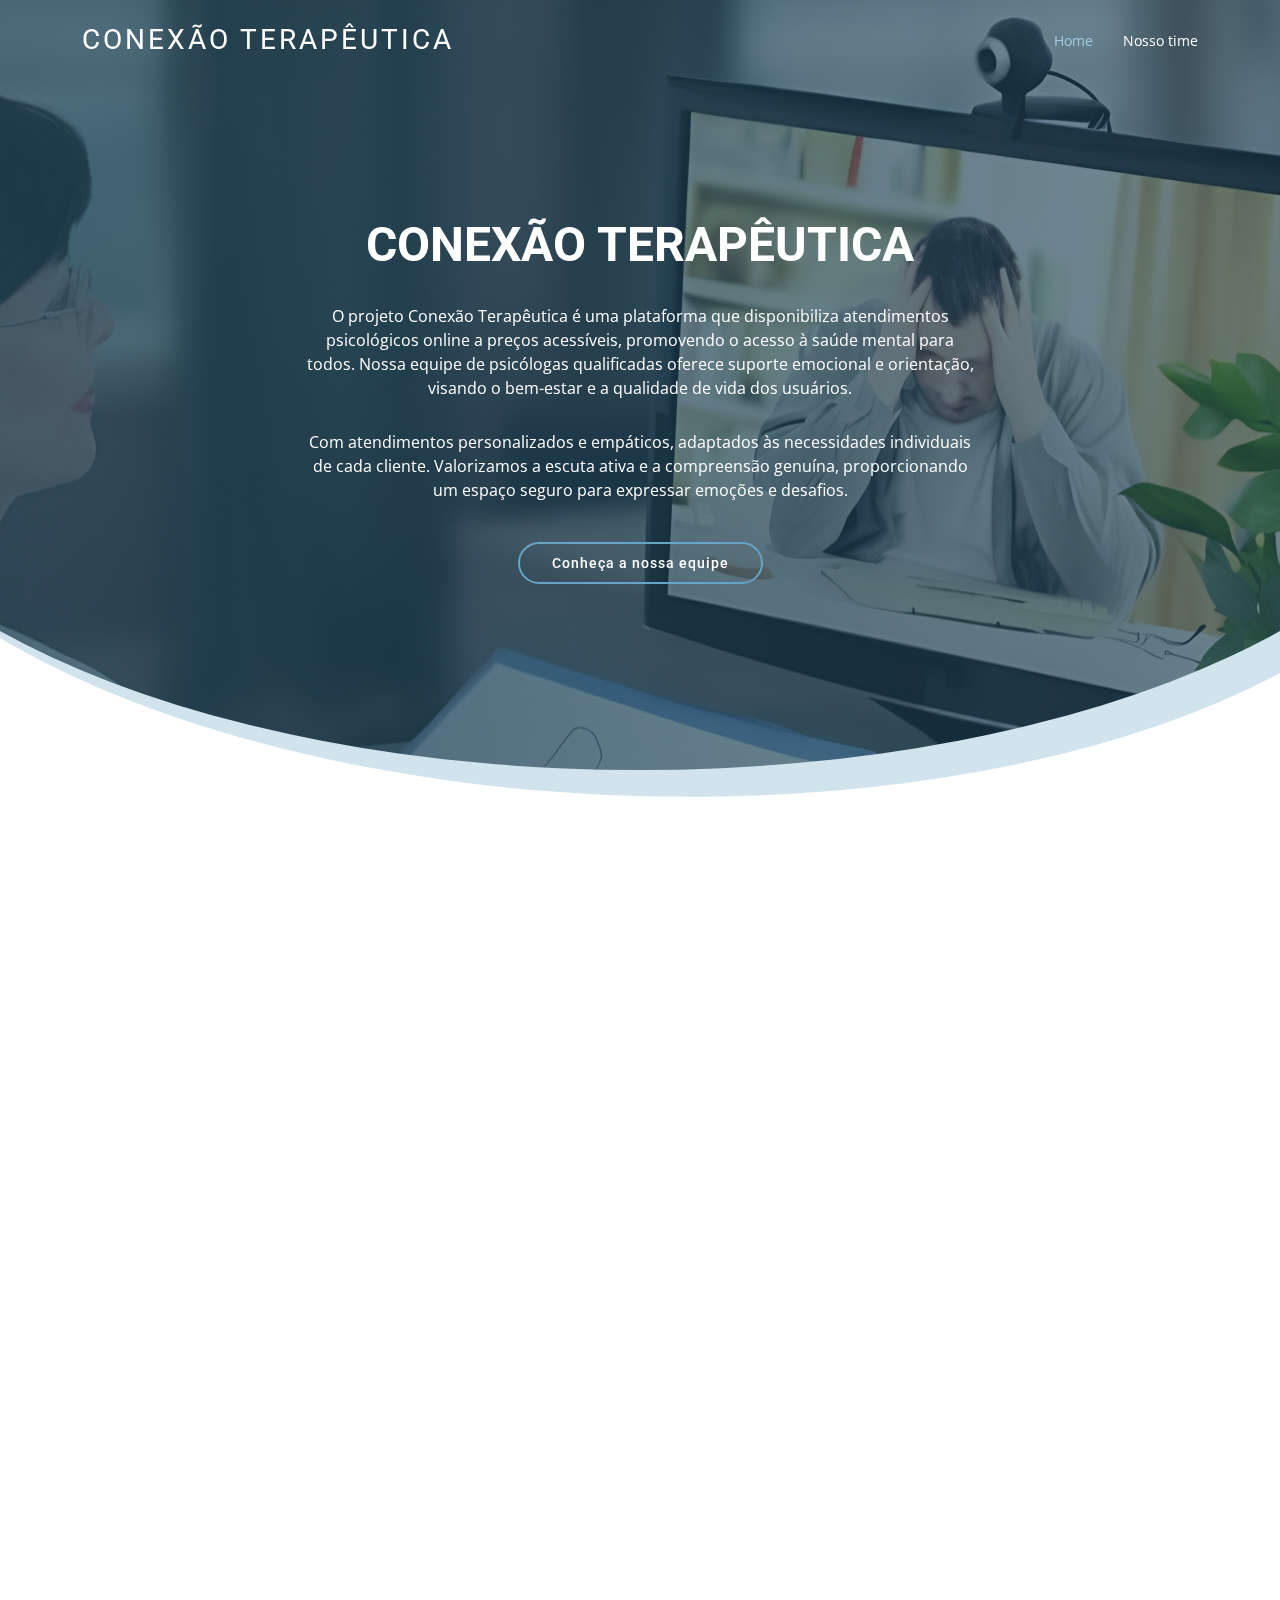
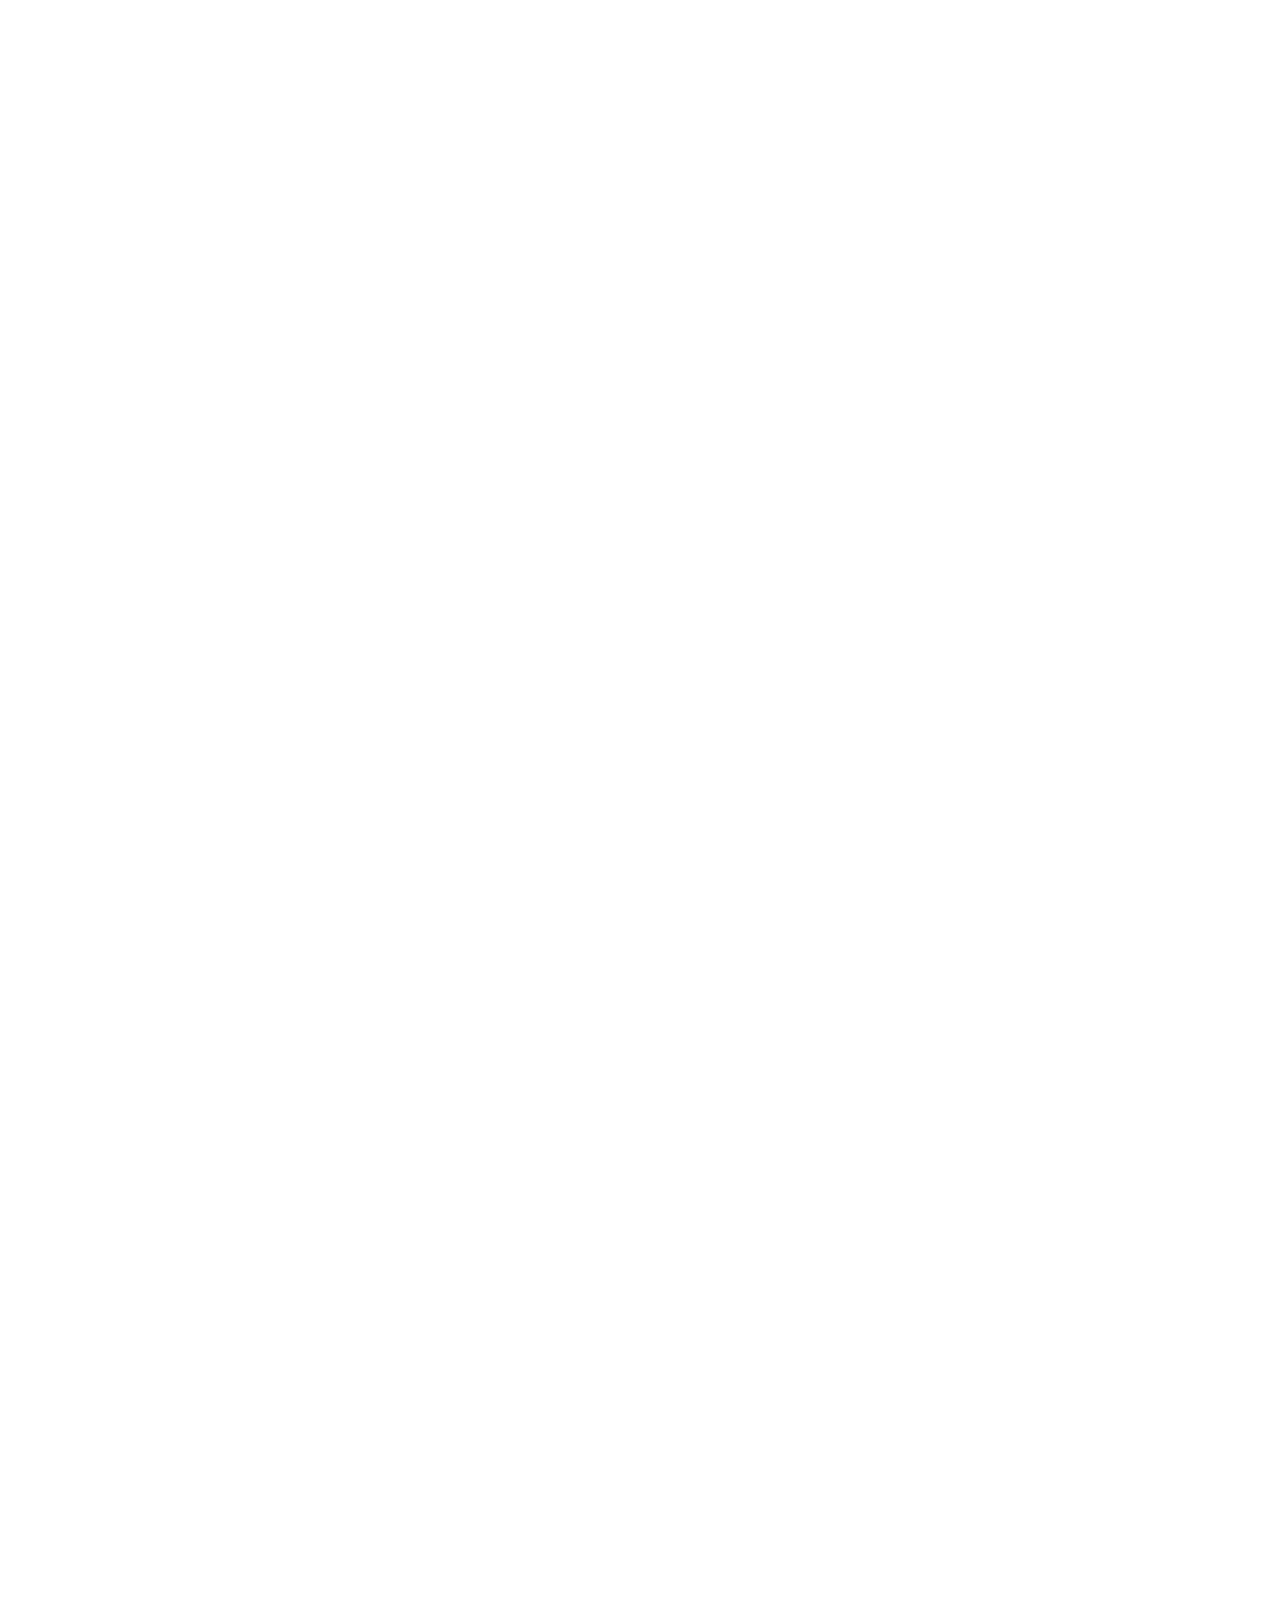
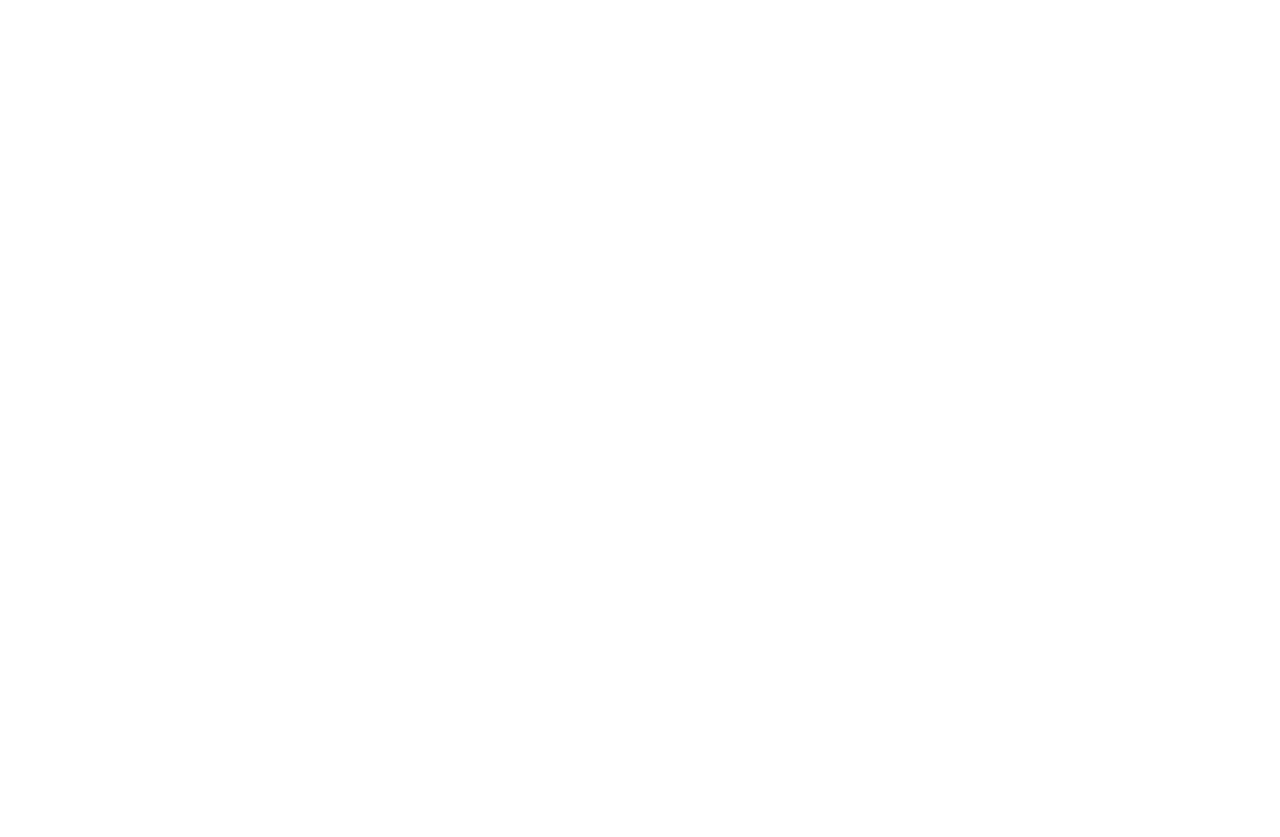
==== index.html @ f266c18e "att - joana" ====
<!DOCTYPE html>
<html lang="pt-br">

<head>
  <meta charset="utf-8">
  <meta content="width=device-width, initial-scale=1.0" name="viewport">

  <title>CONEXÃO TERAPÊUTICA</title>
  <meta content="" name="description">
  <meta content="" name="keywords">

  <!-- Favicons -->
  <link href="assets/img/favicon.png" rel="icon">
  <link href="assets/img/apple-touch-icon.png" rel="apple-touch-icon">

  <!-- Google Fonts -->
  <link href="https://fonts.googleapis.com/css?family=Open+Sans:300,300i,400,400i,600,600i,700,700i|Roboto:300,300i,400,400i,500,500i,700,700i&display=swap" rel="stylesheet">

  <!-- Vendor CSS Files -->
  <link href="assets/vendor/animate.css/animate.min.css" rel="stylesheet">
  <link href="assets/vendor/aos/aos.css" rel="stylesheet">
  <link href="assets/vendor/bootstrap/css/bootstrap.min.css" rel="stylesheet">
  <link href="assets/vendor/bootstrap-icons/bootstrap-icons.css" rel="stylesheet">
  <link href="assets/vendor/boxicons/css/boxicons.min.css" rel="stylesheet">
  <link href="assets/vendor/glightbox/css/glightbox.min.css" rel="stylesheet">
  <link href="assets/vendor/swiper/swiper-bundle.min.css" rel="stylesheet">

  <!-- Template Main CSS File -->
  <link href="assets/css/style.css" rel="stylesheet">

  <!-- =======================================================
  * Template Name: Moderna
  * Template URL: https://bootstrapmade.com/free-bootstrap-template-corporate-moderna/
  * Updated: Mar 17 2024 with Bootstrap v5.3.3
  * Author: BootstrapMade.com
  * License: https://bootstrapmade.com/license/
  ======================================================== -->
</head>

<body>

  <!-- ======= Header ======= -->
  <header id="header" class="fixed-top d-flex align-items-center header-transparent">
    <div class="container d-flex justify-content-between align-items-center">

      <div class="logo">
        <h1 class="text-light"><a href="index.html"><span>CONEXÃO TERAPÊUTICA</span></a></h1>
        <!-- Uncomment below if you prefer to use an image logo -->
        <!-- <a href="index.html"><img src="assets/img/logo.png" alt="" class="img-fluid"></a>-->
      </div>

      <nav id="navbar" class="navbar">
        <ul>
          <li><a class="active " href="index.html">Home</a></li>
          <li><a href="nosso_time.html">Nosso time</a></li>
          <!--li><a href="services.html">Services</a></li>
          <li><a href="portfolio.html">Portfolio</a></li>
          <li><a href="team.html">Team</a></li>
          <li><a href="blog.html">Blog</a></li>
          <li class="dropdown"><a href="#"><span>Drop Down</span> <i class="bi bi-chevron-down"></i></a>
            <ul>
              <li><a href="#">Drop Down 1</a></li>
              <li class="dropdown"><a href="#"><span>Deep Drop Down</span> <i class="bi bi-chevron-right"></i></a>
                <ul>
                  <li><a href="#">Deep Drop Down 1</a></li>
                  <li><a href="#">Deep Drop Down 2</a></li>
                  <li><a href="#">Deep Drop Down 3</a></li>
                  <li><a href="#">Deep Drop Down 4</a></li>
                  <li><a href="#">Deep Drop Down 5</a></li>
                </ul>
              </li>
              <li><a href="#">Drop Down 2</a></li>
              <li><a href="#">Drop Down 3</a></li>
              <li><a href="#">Drop Down 4</a></li>
            </ul>
          </li>
          <li><a href="contact.html">Contact Us</a></li-->
        </ul>
        <i class="bi bi-list mobile-nav-toggle"></i>
      </nav><!-- .navbar -->

    </div>
  </header><!-- End Header -->

  <!-- ======= Hero Section ======= -->
  <section id="hero" class="d-flex justify-cntent-center align-items-center">
    <div id="heroCarousel" class="container carousel carousel-fade" data-bs-ride="carousel" data-bs-interval="5000">

      <!-- Slide 1 -->
      <div class="carousel-item active">
        <div class="carousel-container">
          <h2 class="animate__animated animate__fadeInDown">CONEXÃO <span>TERAPÊUTICA</span></h2>
          <p class="animate__animated animate__fadeInUp">
            O projeto Conexão Terapêutica é uma plataforma que disponibiliza atendimentos 
            psicológicos online a preços acessíveis, promovendo o acesso à saúde mental 
            para todos. Nossa equipe de psicólogas qualificadas oferece suporte emocional 
            e orientação, visando o bem-estar e a qualidade de vida dos usuários.
         <P> Com atendimentos personalizados e empáticos, adaptados às necessidades individuais 
          de cada cliente. Valorizamos a escuta ativa e a compreensão genuína, proporcionando 
          um espaço seguro para expressar emoções e desafios.
          </p>
          <a href="#features" class="btn-get-started animate__animated animate__fadeInUp">Conheça a nossa equipe</a>
        </div>
      </div>

      <!-- Slide 2 ->
      <div class="carousel-item">
        <div class="carousel-container">
          <h2 class="animate__animated animate__fadeInDown">Lorem Ipsum Dolor</h2>
          <p class="animate__animated animate__fadeInUp">Ut velit est quam dolor ad a aliquid qui aliquid. Sequi ea ut et est quaerat sequi nihil ut aliquam. Occaecati alias dolorem mollitia ut. Similique ea voluptatem. Esse doloremque accusamus repellendus deleniti vel. Minus et tempore modi architecto.</p>
          <a href="" class="btn-get-started animate__animated animate__fadeInUp">Read More</a>
        </div>
      </div>

      <!-- Slide 3 ->
      <div class="carousel-item">
        <div class="carousel-container">
          <h2 class="animate__animated animate__fadeInDown">Sequi ea ut et est quaerat</h2>
          <p class="animate__animated animate__fadeInUp">Ut velit est quam dolor ad a aliquid qui aliquid. Sequi ea ut et est quaerat sequi nihil ut aliquam. Occaecati alias dolorem mollitia ut. Similique ea voluptatem. Esse doloremque accusamus repellendus deleniti vel. Minus et tempore modi architecto.</p>
          <a href="" class="btn-get-started animate__animated animate__fadeInUp">Read More</a>
        </div>
      </div>

      <a class="carousel-control-prev" href="#heroCarousel" role="button" data-bs-slide="prev">
        <span class="carousel-control-prev-icon bx bx-chevron-left" aria-hidden="true"></span>
      </a>

      <a class="carousel-control-next" href="#heroCarousel" role="button" data-bs-slide="next">
        <span class="carousel-control-next-icon bx bx-chevron-right" aria-hidden="true"></span>
      </a-->

    </div>
  </section><!-- End Hero -->

  <main id="main">

    <!-- ======= Services Section ======= >
    <section class="services" ID="services">
      <div class="container">

        <div class="row">
          <div class="col-md-6 col-lg-3 d-flex align-items-stretch" data-aos="fade-up">
            <div class="icon-box icon-box-pink">
              <div class="icon"><i class="bx bxl-dribbble"></i></div>
              <h4 class="title"><a href="">Lorem Ipsum</a></h4>
              <p class="description">ias excepturi sint occaecati cupiditate non provident</p>
            </div>
          </div>

          <div class="col-md-6 col-lg-3 d-flex align-items-stretch" data-aos="fade-up" data-aos-delay="100">
            <div class="icon-box icon-box-cyan">
              <div class="icon"><i class="bx bx-file"></i></div>
              <h4 class="title"><a href="">Sed ut perspiciatis</a></h4>
              <p class="description">Duis aute irure dolor in reprehenderit in voluptate velit esse cillum dolore eu fugiat nulla pariatur</p>
            </div>
          </div>

          <div class="col-md-6 col-lg-3 d-flex align-items-stretch" data-aos="fade-up" data-aos-delay="200">
            <div class="icon-box icon-box-green">
              <div class="icon"><i class="bx bx-tachometer"></i></div>
              <h4 class="title"><a href="">Magni Dolores</a></h4>
              <p class="description">Excepteur sint occaecat cupidatat non proident, sunt in culpa qui officia deserunt mollit anim id est laborum</p>
            </div>
          </div>

          <div class="col-md-6 col-lg-3 d-flex align-items-stretch" data-aos="fade-up" data-aos-delay="200">
            <div class="icon-box icon-box-blue">
              <div class="icon"><i class="bx bx-world"></i></div>
              <h4 class="title"><a href="">Nemo Enim</a></h4>
              <p class="description">At vero eos et accusamus et iusto odio dignissimos ducimus qui blanditiis praesentium voluptatum deleniti atque</p>
            </div>
          </div>

        </div>

      </div>
    </section><!-- End Services Section -->

    <!-- ======= Why Us Section ======= >
    <section class="why-us section-bg" data-aos="fade-up" date-aos-delay="200">
      <div class="container">

        <div class="row">
          <div class="col-lg-6 video-box">
            <img src="assets/img/why-us.jpg" class="img-fluid" alt="">
            <a href="https://www.youtube.com/watch?v=jDDaplaOz7Q" class="venobox play-btn mb-4" data-vbtype="video" data-autoplay="true"></a>
          </div>

          <div class="col-lg-6 d-flex flex-column justify-content-center p-5">

            <div class="icon-box">
              <div class="icon"><i class="bx bx-fingerprint"></i></div>
              <h4 class="title"><a href="">Lorem Ipsum</a></h4>
              <p class="description">Voluptatum deleniti atque corrupti quos dolores et quas molestias excepturi sint occaecati cupiditate non provident</p>
            </div>

            <div class="icon-box">
              <div class="icon"><i class="bx bx-gift"></i></div>
              <h4 class="title"><a href="">Nemo Enim</a></h4>
              <p class="description">At vero eos et accusamus et iusto odio dignissimos ducimus qui blanditiis praesentium voluptatum deleniti atque</p>
            </div>

          </div>
        </div>

      </div>
    </section><!-- End Why Us Section -->

    <!-- ======= Features Section ======= -->
    <section class="features" id="features">
      <div class="container">

        <!--div class="section-title">
          <h2>Features</h2>
          <p>Magnam dolores commodi suscipit. Necessitatibus eius consequatur ex aliquid fuga eum quidem. Sit sint consectetur velit. Quisquam quos quisquam cupiditate. Et nemo qui impedit suscipit alias ea. Quia fugiat sit in iste officiis commodi quidem hic quas.</p>
        </div-->

        <div class="row" data-aos="fade-up">
          <div class="col-md-5">
            <img src="assets/img/features-1.svg" class="img-fluid" alt="">
          </div>
          <div class="col-md-7 pt-4">
            <h3>Joana Martinez </h3>
            <p class="fst-italic"> Psicóloga - CRP: 18/2556
              <br><b>Abordagem:</b> Terapia Cognitivo Comportamental - TCC
              <br><i class="bi bi-people-fill"></i></b> Adultos, Casais, Idosos</p>
            </p>

            <!--ul>
              <p><b>Especialidades:</b></p>
              <li><i class="bi bi-check"></i> Acompanhamento psicológico;</li>
              <li><i class="bi bi-check"></i> Crise de Ansiedade / Pânico / Depressão;</li>
              <li><i class="bi bi-check"></i> Angústia;</li>
              <li><i class="bi bi-check"></i> Autoestima;</li>
              <li><i class="bi bi-check"></i> Conflitos familiares;</li>
              <li><i class="bi bi-check"></i> Estresse;</li>
              <li><i class="bi bi-check"></i> Tristeza;</li>
              <li><i class="bi bi-check"></i> Traumas;</li>
              <li><i class="bi bi-check"></i> Estresse;</li>
            </ul-->
 
         

           <a href="01_maria_joana _silva_antero_martinez.html"><button type="button" class="btn btn-primary"> Ver perfil</button></a>
            
          </div>
        </div>

        <div class="row" data-aos="fade-up">
          <div class="col-md-5 order-1 order-md-2">
            <img src="assets/img/features-2.svg" class="img-fluid" alt="">
          </div>
          <div class="col-md-7 pt-5 order-2 order-md-1">
            <h3>TÂNIA</h3>
            <p class="fst-italic">
              Frase que represnte essa profissional
            </p>
            <ul>
              <p><b>Especialidades:</b></p>
              <li><i class="bi bi-check"></i> Casos de violência;</li>
              <li><i class="bi bi-check"></i> Relacionamentos abusivos e dependência emocional;</li>
              <li><i class="bi bi-check"></i> Crise de Ansiedade / Pânico / Depressão;</li>
              <li><i class="bi bi-check"></i> Terapia individual e de casal</li>
              <li><i class="bi bi-check"></i> Relacionamentos abusivos e dependência emocional;</li>
              <li><i class="bi bi-check"></i> Relacionamentos abusivos e dependência emocional;</li>

            </ul>

            <div class="col-lg-3 col-md-6 footer-info">
              <div class="features-section-social-links mt-3">
                <p><b>Redes sociais</p></b>
                <a href="https://www.instagram.com/cevest.nf/" class="instagram"><i class="bx bxl-instagram"></i></a>
                <a href="https://www.facebook.com/cevestnf" class="facebook"><i class="bx bxl-facebook"></i></a>
               <!--a href="#" class="linkedin"><i class="bx bxl-linkedin"></i></a-->
               
              </div>
            </div>

            <br><a href="https://api.whatsapp.com/send/?phone=5511910062698&text&type=phone_number&app_absent=0"><button type="button" class="btn btn-primary"><i class="bi bi-whatsapp">  </i>   Agende sua consulta, clique aqui</button></a>
            
          </div>
        </div>

        <div class="row" data-aos="fade-up">
          <div class="col-md-5">
            <img src="assets/img/martamelro.jpg" class="img-fluid" alt="">
          </div>
          <div class="col-md-7 pt-5">
            <h3>Marta Melro</h3>
            <p>Frase que represnte essa profissional</p>
            
            <!--p><b>Especialidades:</b></p>
            <li><i class="bi bi-check"></i> Casos de violência;</li>
            <li><i class="bi bi-check"></i> Relacionamentos abusivos e dependência emocional;</li>
            <li><i class="bi bi-check"></i> Crise de Ansiedade / Pânico / Depressão;</li>
            <li><i class="bi bi-check"></i> Terapia individual e de casal</li>
            <li><i class="bi bi-check"></i> Relacionamentos abusivos e dependência emocional;</li>
            <li><i class="bi bi-check"></i> Relacionamentos abusivos e dependência emocional;</li>

          </ul-->
          <div class="col-lg-3 col-md-6 footer-info">
            <div class="features-section-social-links mt-3">
              <p><b>Redes sociais</p></b>
              <a href="https://www.instagram.com/martamelropsi/" class="instagram"><i class="bx bxl-instagram"></i></a>
              <!--a href="https://www.facebook.com/cevestnf" class="facebook"><i class="bx bxl-facebook"></i></a-->

              <a href="https://www.linkedin.com/in/marta-amorim-melro-04774a58/" class="linkedin"><i class="bx bxl-linkedin"></i></a>
              <!--a href="http://lattes.cnpq.br/9657557588279380" class="lattes"><i class="bx bxl-lattes"></i></a-->

              <a href="https://wa.me/5521982826124" class="whatsapp"><i class="bi bi-whatsapp"></i>


             
            </div>
          </div>

          <br><a href="https://wa.me/5521982826124"><button type="button" class="btn btn-primary"><i class="bi bi-whatsapp">  </i>   Ver perfil</button></a>
            
          </div>
        </div>

        <div class="row" data-aos="fade-up">
          <div class="col-md-5 order-1 order-md-2">
            <img src="assets/img/priscilavignerom.JPG" class="img-fluid" alt="">
          </div>
          <div class="col-md-7 pt-5 order-2 order-md-1">
            <h3>Psicóloga Priscila Vignerom</h3>
            <p class="fst-italic"> Psicóloga - CRP: 05/75587
              <br><b>Abordagem:</b> Gestalt Terapeutal
              <br><i class="bi bi-people-fill"></i></b> Crianças, Adolescentes, Adultos e Idosos, Casais, Idosos</p>
            </p>
          <!--ul>
            <p><b>Especialidades:</b></p>
            <li><i class="bi bi-check"></i> Casos de violência;</li>
            <li><i class="bi bi-check"></i> Relacionamentos abusivos e dependência emocional;</li>
            <li><i class="bi bi-check"></i> Crise de Ansiedade / Pânico / Depressão;</li>
            <li><i class="bi bi-check"></i> Terapia individual e de casal</li>
            <li><i class="bi bi-check"></i> Relacionamentos abusivos e dependência emocional;</li>
            <li><i class="bi bi-check"></i> Relacionamentos abusivos e dependência emocional;</li>

          </ul-->
          <div class="col-lg-3 col-md-6 footer-info">
            <div class="features-section-social-links mt-3">
              <p><b>Redes sociais</p></b>
              <a href="https://www.instagram.com/psi_priscilavignerom/" class="instagram"><i class="bx bxl-instagram"></i></a>
              <!--a href="https://www.facebook.com/cevestnf" class="facebook"><i class="bx bxl-facebook"></i></a-->
              <a href="https://wa.me/5521988974085" class="whatsapp"><i class="bi bi-whatsapp"></i>

              <!--a href="#" class="linkedin"><i class="bx bxl-linkedin"></i></a-->
             
            </div>
          </div>
 
          <br><a href="02_priscila_vignerom.html"><button type="button" class="btn btn-primary"><i class="bi bi-whatsapp">  </i>   Ver perfil</button></a>
                
          </div>
        </div>

        
        <div class="row" data-aos="fade-up">
          <div class="col-md-5">
            <img src="assets/img/jennyfermaciel.JPG" class="img-fluid" alt="">
          </div>
          <div class="col-md-7 pt-5">
            <h3>Jennyfer Maciel</h3>
            <p>frase e</p>
            
            <!--p><b>Especialidades:</b></p>
            <li><i class="bi bi-check"></i> Casos de violência;</li>
            <li><i class="bi bi-check"></i> Relacionamentos abusivos e dependência emocional;</li>
            <li><i class="bi bi-check"></i> Crise de Ansiedade / Pânico / Depressão;</li>
            <li><i class="bi bi-check"></i> Terapia individual e de casal</li>
            <li><i class="bi bi-check"></i> Relacionamentos abusivos e dependência emocional;</li>
            <li><i class="bi bi-check"></i> Relacionamentos abusivos e dependência emocional;</li>

          </ul-->
          <div class="col-lg-3 col-md-6 footer-info">
            <div class="features-section-social-links mt-3">
              <p><b>Redes sociais</p></b>
              <!--a href="https://www.instagram.com/cevest.nf/" class="instagram"><i class="bx bxl-instagram"></i></a>
              <a href="https://www.facebook.com/cevestnf" class="facebook"><i class="bx bxl-facebook"></i></a-->
              <a href="https://wa.me/5521965886225" class="whatsapp"><i class="bi bi-whatsapp"></i>

              <!--a href="#" class="linkedin"><i class="bx bxl-linkedin"></i></a-->
             
            </div>
          </div>
          <br><a href="https://wa.me/5521965886225"><button type="button" class="btn btn-primary"><i class="bi bi-whatsapp">  </i>  Ver perfil</button></a>
                
          </div>
        </div>


      </div>
    </section><!-- End Features Section -->

  </main><!-- End #main -->
      <!-- ======= Tetstimonials Section ======= >
      <section class="testimonials" data-aos="fade-up">
        <div class="container">
  
          <div class="section-title">
            <h2>Tetstimonials</h2>
            <p>Magnam dolores commodi suscipit. Necessitatibus eius consequatur ex aliquid fuga eum quidem. Sit sint consectetur velit. Quisquam quos quisquam cupiditate. Et nemo qui impedit suscipit alias ea. Quia fugiat sit in iste officiis commodi quidem hic quas.</p>
          </div>
  
          <div class="testimonials-carousel swiper">
            <div class="swiper-wrapper">
              <div class="testimonial-item swiper-slide">
                <img src="assets/img/testimonials/testimonials-1.jpg" class="testimonial-img" alt="">
                <h3>Saul Goodman</h3>
                <h4>Ceo &amp; Founder</h4>
                <p>
                  <i class="bx bxs-quote-alt-left quote-icon-left"></i>
                  Proin iaculis purus consequat sem cure digni ssim donec porttitora entum suscipit rhoncus. Accusantium quam, ultricies eget id, aliquam eget nibh et. Maecen aliquam, risus at semper.
                  <i class="bx bxs-quote-alt-right quote-icon-right"></i>
                </p>
              </div>
  
              <div class="testimonial-item swiper-slide">
                <img src="assets/img/testimonials/testimonials-2.jpg" class="testimonial-img" alt="">
                <h3>Sara Wilsson</h3>
                <h4>Designer</h4>
                <p>
                  <i class="bx bxs-quote-alt-left quote-icon-left"></i>
                  Export tempor illum tamen malis malis eram quae irure esse labore quem cillum quid cillum eram malis quorum velit fore eram velit sunt aliqua noster fugiat irure amet legam anim culpa.
                  <i class="bx bxs-quote-alt-right quote-icon-right"></i>
                </p>
              </div>
  
              <div class="testimonial-item swiper-slide">
                <img src="assets/img/testimonials/testimonials-3.jpg" class="testimonial-img" alt="">
                <h3>Jena Karlis</h3>
                <h4>Store Owner</h4>
                <p>
                  <i class="bx bxs-quote-alt-left quote-icon-left"></i>
                  Enim nisi quem export duis labore cillum quae magna enim sint quorum nulla quem veniam duis minim tempor labore quem eram duis noster aute amet eram fore quis sint minim.
                  <i class="bx bxs-quote-alt-right quote-icon-right"></i>
                </p>
              </div>
  
              <div class="testimonial-item swiper-slide">
                <img src="assets/img/testimonials/testimonials-4.jpg" class="testimonial-img" alt="">
                <h3>Matt Brandon</h3>
                <h4>Freelancer</h4>
                <p>
                  <i class="bx bxs-quote-alt-left quote-icon-left"></i>
                  Fugiat enim eram quae cillum dolore dolor amet nulla culpa multos export minim fugiat minim velit minim dolor enim duis veniam ipsum anim magna sunt elit fore quem dolore labore illum veniam.
                  <i class="bx bxs-quote-alt-right quote-icon-right"></i>
                </p>
              </div>
  
              <div class="testimonial-item swiper-slide">
                <img src="assets/img/testimonials/testimonials-5.jpg" class="testimonial-img" alt="">
                <h3>John Larson</h3>
                <h4>Entrepreneur</h4>
                <p>
                  <i class="bx bxs-quote-alt-left quote-icon-left"></i>
                  Quis quorum aliqua sint quem legam fore sunt eram irure aliqua veniam tempor noster veniam enim culpa labore duis sunt culpa nulla illum cillum fugiat legam esse veniam culpa fore nisi cillum quid.
                  <i class="bx bxs-quote-alt-right quote-icon-right"></i>
                </p>
              </div>
            </div>
            <div class="swiper-pagination"></div>
          </div>
  
        </div>
      </section><!-- End Ttstimonials Section -->
  
    </main><!-- End #main -->

  <!-- ======= Footer ======= -->
  <footer id="footer" data-aos="fade-up" data-aos-easing="ease-in-out" data-aos-duration="500">

    <div class="footer-newsletter">
      <div class="container">
        <div class="row">
          <div class="col-lg-6">
            <h4>Atenção: </h4>
            <p>Este site não oferece tratamento ou aconselhamento imediato para pessoas em crise suicida. Em caso de crise, ligue para 188 (CVV) ou acesse o site www.cvv.org.br. Em caso de emergência, procure atendimento em um hospital mais próximo.</p>
          </div>
          <!--div class="col-lg-6">
            <form action="" method="post">
              <input type="email" name="email"><input type="submit" value="Subscribe">
            </form>
          </div-->
        </div>
      </div>
    </div>

    <div class="footer-top">
      <div class="container">
        <div class="row">

          <div class="col-lg-3 col-md-6 footer-links">
            <h4>Conexão Terapêutica</h4>
            <ul>
              <li><i class="bx bx-chevron-right"></i> <a href="#">Home</a></li>
              <li><i class="bx bx-chevron-right"></i> <a href="nosso_time.html">Nosso time</a></li>
              <!--li><i class="bx bx-chevron-right"></i> <a href="#">About us</a></li>
              <li><i class="bx bx-chevron-right"></i> <a href="#">Services</a></li-->
              <!--li><i class="bx bx-chevron-right"></i> <a href="#">Terms of service</a></li>
              <!--li><i class="bx bx-chevron-right"></i> <a href="#">Privacy policy</a></li-->
            </ul>
          </div>

          <div class="col-lg-3 col-md-6 footer-links">
            <h4>Links úteis:</h4>
            <ul>
              <li><i class="bx bx-chevron-right"></i> <a href="#">153 - Guarda Civil Municipal</a></li>
              <li><i class="bx bx-chevron-right"></i> <a href="#">199 - Defesa Civil</a></li>
              <li><i class="bx bx-chevron-right"></i> <a href="#">190 - Policia Militar do Estado</a></li>
              <li><i class="bx bx-chevron-right"></i> <a href="#">193 - Corpo de Bombeiros</a></li>
              <li><i class="bx bx-chevron-right"></i> <a href="#">180 - Atendimento à Mulher</a></li>
              <li><i class="bx bx-chevron-right"></i> <a href="#">100 - Disque Direitos Humanos</a></li>
              <li><i class="bx bx-chevron-right"></i> <a href="#">2253-1177 - Disque Denúncia</a></li>
            </ul>
          </div>


          <!--div class="col-lg-3 col-md-6 footer-contact">
            <h4>Contact Us</h4>
            <p>
              A108 Adam Street <br>
              New York, NY 535022<br>
              United States <br><br>
              <strong>Phone:</strong> +1 5589 55488 55<br>
              <strong>Email:</strong> info@example.com<br>
            </p>

          </div-->

          <!--div class="col-lg-3 col-md-6 footer-info">
            <h3>About Moderna</h3>
            <p>Cras fermentum odio eu feugiat lide par naso tierra. Justo eget nada terra videa magna derita valies darta donna mare fermentum iaculis eu non diam phasellus.</p>
            <div class="social-links mt-3">
              <a href="#" class="twitter"><i class="bx bxl-twitter"></i></a>
              <a href="#" class="facebook"><i class="bx bxl-facebook"></i></a>
              <a href="#" class="instagram"><i class="bx bxl-instagram"></i></a>
              <a href="#" class="linkedin"><i class="bx bxl-linkedin"></i></a>
            </div>
          </div-->

        </div>
      </div>
    </div>

    <div class="container">
      <div class="copyright">
        &copy; Copyright <strong><span>Moderna</span></strong>. All Rights Reserved
      </div>
      <div class="credits">
        <!-- All the links in the footer should remain intact. -->
        <!-- You can delete the links only if you purchased the pro version. -->
        <!-- Licensing information: https://bootstrapmade.com/license/ -->
        <!-- Purchase the pro version with working PHP/AJAX contact form: https://bootstrapmade.com/free-bootstrap-template-corporate-moderna/ -->
        Designed by <a href="https://bootstrapmade.com/">BootstrapMade</a>
      </div>
    </div>
  </footer><!-- End Footer -->

  <a href="#" class="back-to-top d-flex align-items-center justify-content-center"><i class="bi bi-arrow-up-short"></i></a>

  <!-- Vendor JS Files -->
  <script src="assets/vendor/purecounter/purecounter_vanilla.js"></script>
  <script src="assets/vendor/aos/aos.js"></script>
  <script src="assets/vendor/bootstrap/js/bootstrap.bundle.min.js"></script>
  <script src="assets/vendor/glightbox/js/glightbox.min.js"></script>
  <script src="assets/vendor/isotope-layout/isotope.pkgd.min.js"></script>
  <script src="assets/vendor/swiper/swiper-bundle.min.js"></script>
  <script src="assets/vendor/waypoints/noframework.waypoints.js"></script>
  <script src="assets/vendor/php-email-form/validate.js"></script>

  <!-- Template Main JS File -->
  <script src="assets/js/main.js"></script>




                  <!-- ínicio plugin de acessibilidade -->
                  <script src="https://vlibras.gov.br/app/vlibras-plugin.js"></script>
                  <div vw class="enabled">
                  <div vw-access-button class="active"></div>
                  <div vw-plugin-wrapper>
                    <div class="vw-plugin-top-wrapper"></div>
                  </div>
                  </div>
                  <script>
                  new window.VLibras.Widget('https://vlibras.gov.br/app');
                  </script>
                  <!-- FIM plugin de acessibilidade -->		
  
  
  

</body>

</html>
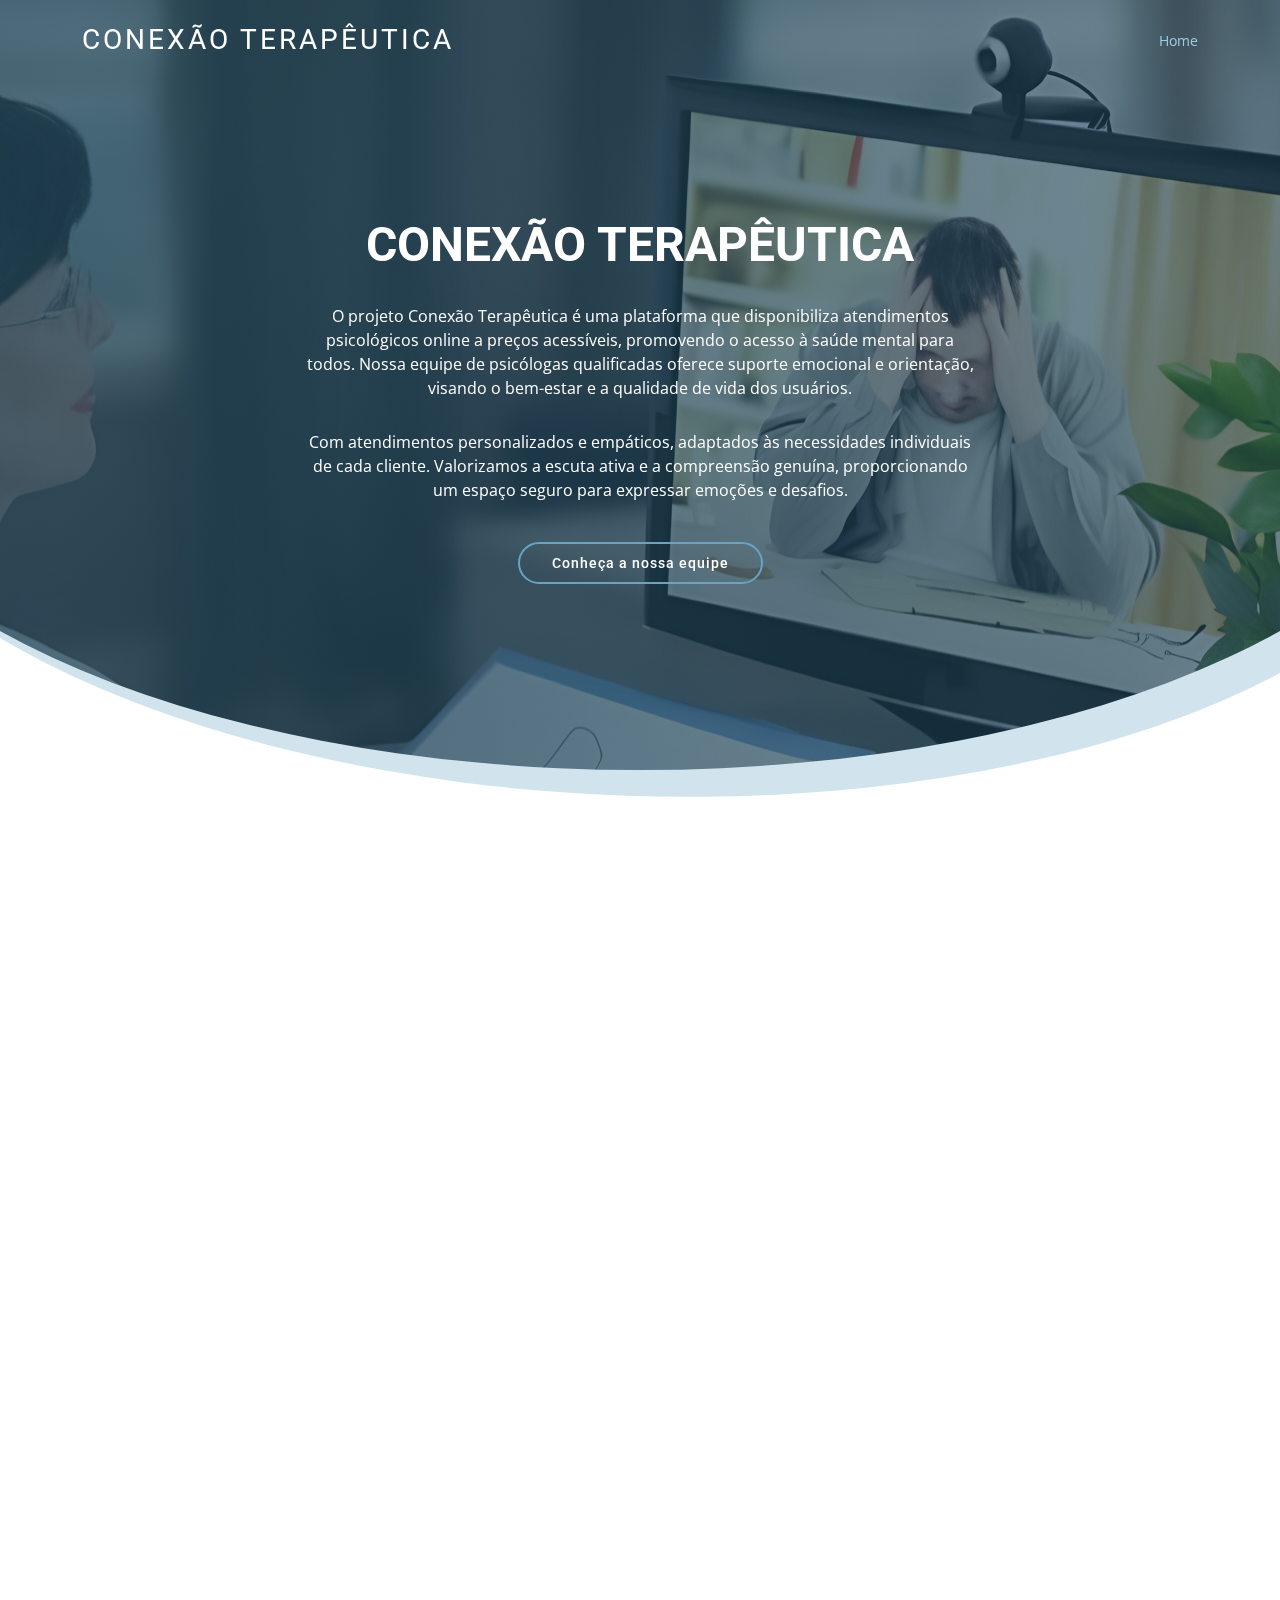
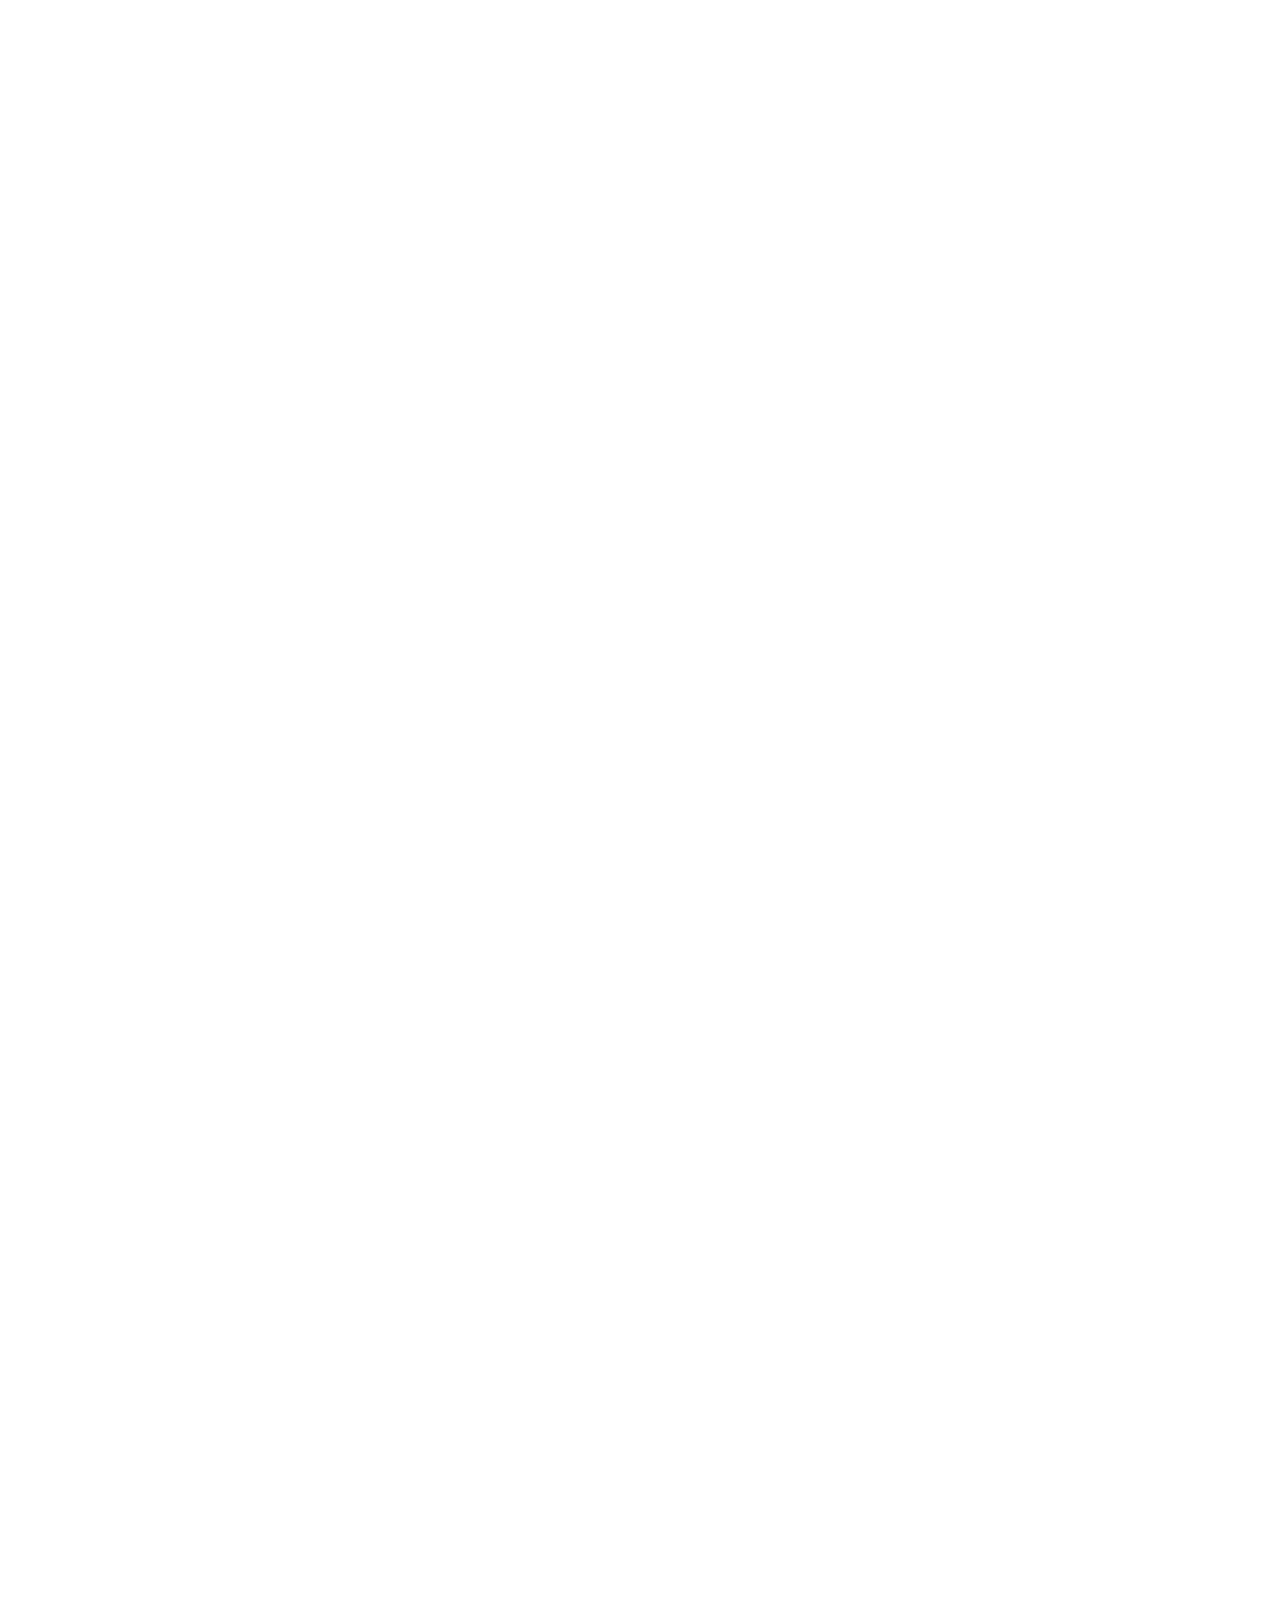
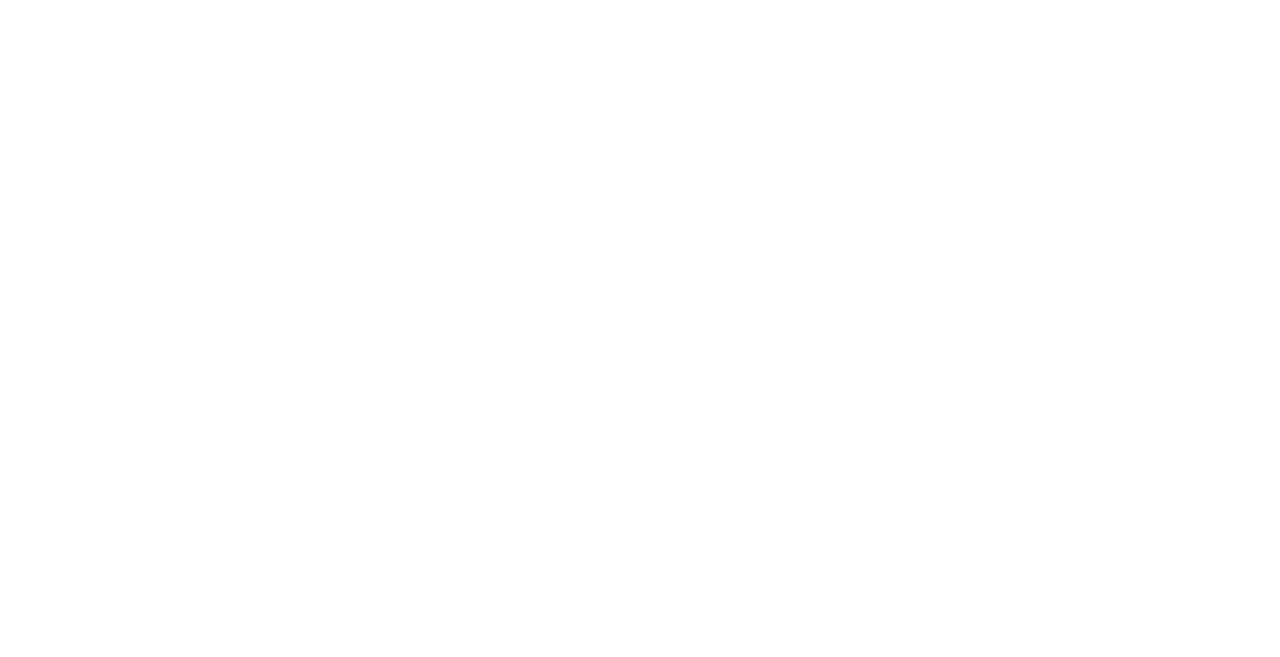
==== commit f6b3ec4a: "att - perfis novos" ====
--- a/index.html
+++ b/index.html
@@ -52,7 +52,7 @@
       <nav id="navbar" class="navbar">
         <ul>
           <li><a class="active " href="index.html">Home</a></li>
-          <li><a href="nosso_time.html">Nosso time</a></li>
+          <!--li><a href="nosso_time.html">Nosso time</a></li>
           <!--li><a href="services.html">Services</a></li>
           <li><a href="portfolio.html">Portfolio</a></li>
           <li><a href="team.html">Team</a></li>
@@ -217,7 +217,7 @@
 
         <div class="row" data-aos="fade-up">
           <div class="col-md-5">
-            <img src="assets/img/features-1.svg" class="img-fluid" alt="">
+            <img src="assets/img/joana_martinez2.jpg" class="img-fluid" alt="">
           </div>
           <div class="col-md-7 pt-4">
             <h3>Joana Martinez </h3>
@@ -226,36 +226,34 @@
               <br><i class="bi bi-people-fill"></i></b> Adultos, Casais, Idosos</p>
             </p>
 
-            <!--ul>
-              <p><b>Especialidades:</b></p>
-              <li><i class="bi bi-check"></i> Acompanhamento psicológico;</li>
-              <li><i class="bi bi-check"></i> Crise de Ansiedade / Pânico / Depressão;</li>
-              <li><i class="bi bi-check"></i> Angústia;</li>
-              <li><i class="bi bi-check"></i> Autoestima;</li>
-              <li><i class="bi bi-check"></i> Conflitos familiares;</li>
-              <li><i class="bi bi-check"></i> Estresse;</li>
-              <li><i class="bi bi-check"></i> Tristeza;</li>
-              <li><i class="bi bi-check"></i> Traumas;</li>
-              <li><i class="bi bi-check"></i> Estresse;</li>
-            </ul-->
- 
-         
-
-           <a href="01_maria_joana _silva_antero_martinez.html"><button type="button" class="btn btn-primary"> Ver perfil</button></a>
+            <div class="col-lg-3 col-md-6 footer-info">
+              <div class="features-section-social-links mt-3">
+                <p><b>Redes sociais</p></b>
+                <!--a href="https://www.instagram.com/cevest.nf/" class="instagram"><i class="bx bxl-instagram"></i></a>
+                <a href="https://www.facebook.com/cevestnf" class="facebook"><i class="bx bxl-facebook"></i></a-->
+                <a href="https://wa.me/55119100626984" class="whatsapp"><i class="bi bi-whatsapp"></i>
+               <!--a href="#" class="linkedin"><i class="bx bxl-linkedin"></i></a-->
+               
+              </div>
+            </div>
+
+
+           <br><a href="01_maria_joana _silva_antero_martinez.html"><button type="button" class="btn btn-primary"> Ver perfil</button></a>
             
           </div>
         </div>
 
         <div class="row" data-aos="fade-up">
           <div class="col-md-5 order-1 order-md-2">
-            <img src="assets/img/features-2.svg" class="img-fluid" alt="">
+            <img src="assets/img/tania2.jpg" class="img-fluid" alt="">
           </div>
           <div class="col-md-7 pt-5 order-2 order-md-1">
-            <h3>TÂNIA</h3>
-            <p class="fst-italic">
-              Frase que represnte essa profissional
+            <h3>Tânia Pereira da Silva Antero Martinez</h3>
+            <p class="fst-italic"> Psicóloga - CRP: 06/198032
+              <br><b>Abordagem:</b> Psicologia Analítica - Jung
+              <br><i class="bi bi-people-fill"></i></b> Adolescentes, Adultos, Casais, Idosos</p>
             </p>
-            <ul>
+            <!--ul>
               <p><b>Especialidades:</b></p>
               <li><i class="bi bi-check"></i> Casos de violência;</li>
               <li><i class="bi bi-check"></i> Relacionamentos abusivos e dependência emocional;</li>
@@ -264,19 +262,20 @@
               <li><i class="bi bi-check"></i> Relacionamentos abusivos e dependência emocional;</li>
               <li><i class="bi bi-check"></i> Relacionamentos abusivos e dependência emocional;</li>
 
-            </ul>
+            </ul-->
 
             <div class="col-lg-3 col-md-6 footer-info">
               <div class="features-section-social-links mt-3">
                 <p><b>Redes sociais</p></b>
-                <a href="https://www.instagram.com/cevest.nf/" class="instagram"><i class="bx bxl-instagram"></i></a>
-                <a href="https://www.facebook.com/cevestnf" class="facebook"><i class="bx bxl-facebook"></i></a>
+                <!--a href="https://www.instagram.com/cevest.nf/" class="instagram"><i class="bx bxl-instagram"></i></a>
+                <a href="https://www.facebook.com/cevestnf" class="facebook"><i class="bx bxl-facebook"></i></a-->
+                <a href="https://wa.me/5511979662039" class="whatsapp"><i class="bi bi-whatsapp"></i>
                <!--a href="#" class="linkedin"><i class="bx bxl-linkedin"></i></a-->
                
               </div>
             </div>
 
-            <br><a href="https://api.whatsapp.com/send/?phone=5511910062698&text&type=phone_number&app_absent=0"><button type="button" class="btn btn-primary"><i class="bi bi-whatsapp">  </i>   Agende sua consulta, clique aqui</button></a>
+            <br><a href="03_tania_pereira_silva.html"><button type="button" class="btn btn-primary">  Ver perfil</button></a>
             
           </div>
         </div>
@@ -287,7 +286,10 @@
           </div>
           <div class="col-md-7 pt-5">
             <h3>Marta Melro</h3>
-            <p>Frase que represnte essa profissional</p>
+            <p class="fst-italic"> Psicóloga - CRP: 05/49160
+              <br><b>Abordagem:</b> 
+              <br><i class="bi bi-people-fill"></i></b> Adultos, Casais, Idosos</p>
+            </p>
             
             <!--p><b>Especialidades:</b></p>
             <li><i class="bi bi-check"></i> Casos de violência;</li>
@@ -314,7 +316,7 @@
             </div>
           </div>
 
-          <br><a href="https://wa.me/5521982826124"><button type="button" class="btn btn-primary"><i class="bi bi-whatsapp">  </i>   Ver perfil</button></a>
+          <br><a href="04_marta_melro.html"><button type="button" class="btn btn-primary"> Ver perfil</button></a>
             
           </div>
         </div>
@@ -351,7 +353,7 @@
             </div>
           </div>
  
-          <br><a href="02_priscila_vignerom.html"><button type="button" class="btn btn-primary"><i class="bi bi-whatsapp">  </i>   Ver perfil</button></a>
+          <br><a href="02_priscila_vignerom.html"><button type="button" class="btn btn-primary">  Ver perfil</button></a>
                 
           </div>
         </div>
@@ -363,8 +365,10 @@
           </div>
           <div class="col-md-7 pt-5">
             <h3>Jennyfer Maciel</h3>
-            <p>frase e</p>
-            
+            <p class="fst-italic"> Psicóloga - CRP: 05/62891
+              <br><b>Abordagem:</b>
+              <br><i class="bi bi-people-fill"></i></b> Crianças, Adolescentes, Adultos e Idosos</p>
+            </p>
             <!--p><b>Especialidades:</b></p>
             <li><i class="bi bi-check"></i> Casos de violência;</li>
             <li><i class="bi bi-check"></i> Relacionamentos abusivos e dependência emocional;</li>
@@ -385,7 +389,7 @@
              
             </div>
           </div>
-          <br><a href="https://wa.me/5521965886225"><button type="button" class="btn btn-primary"><i class="bi bi-whatsapp">  </i>  Ver perfil</button></a>
+          <br><a href="05_jennyfer_maciel.html"><button type="button" class="btn btn-primary"> Ver perfil</button></a>
                 
           </div>
         </div>
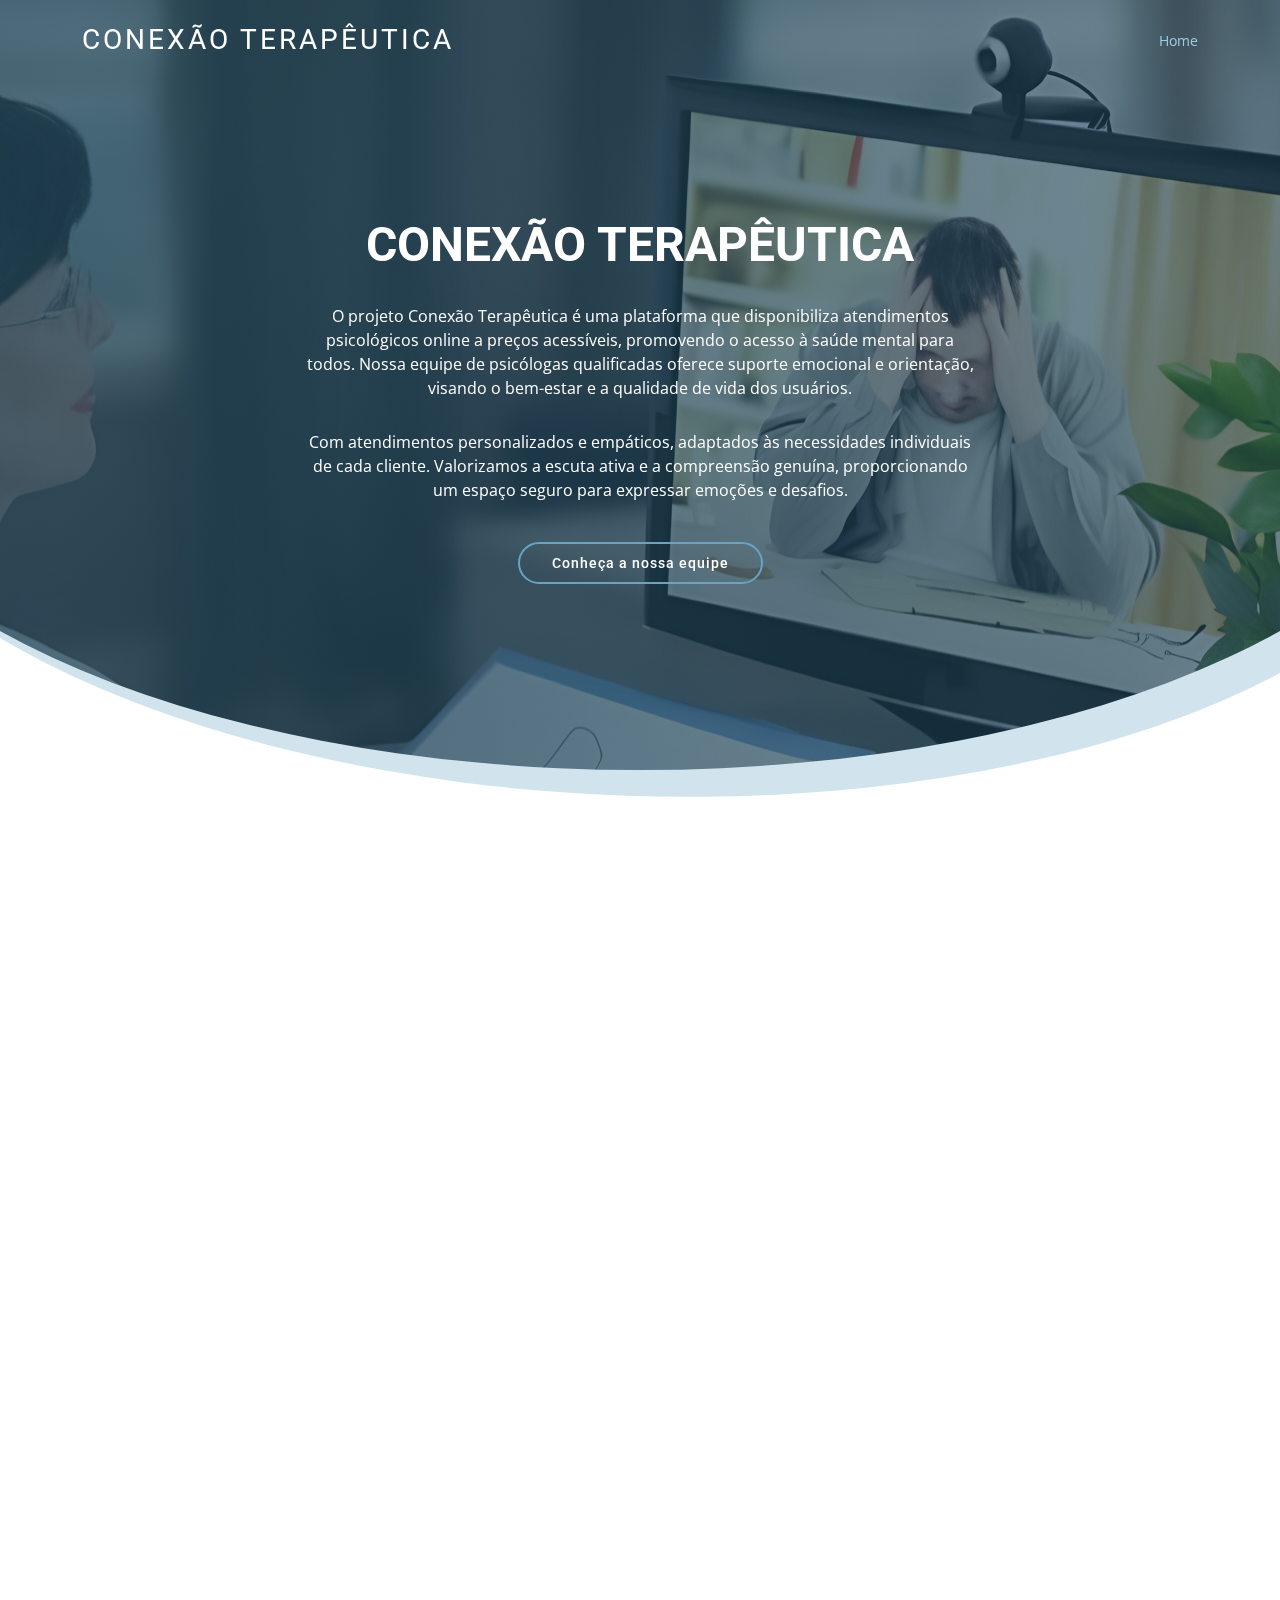
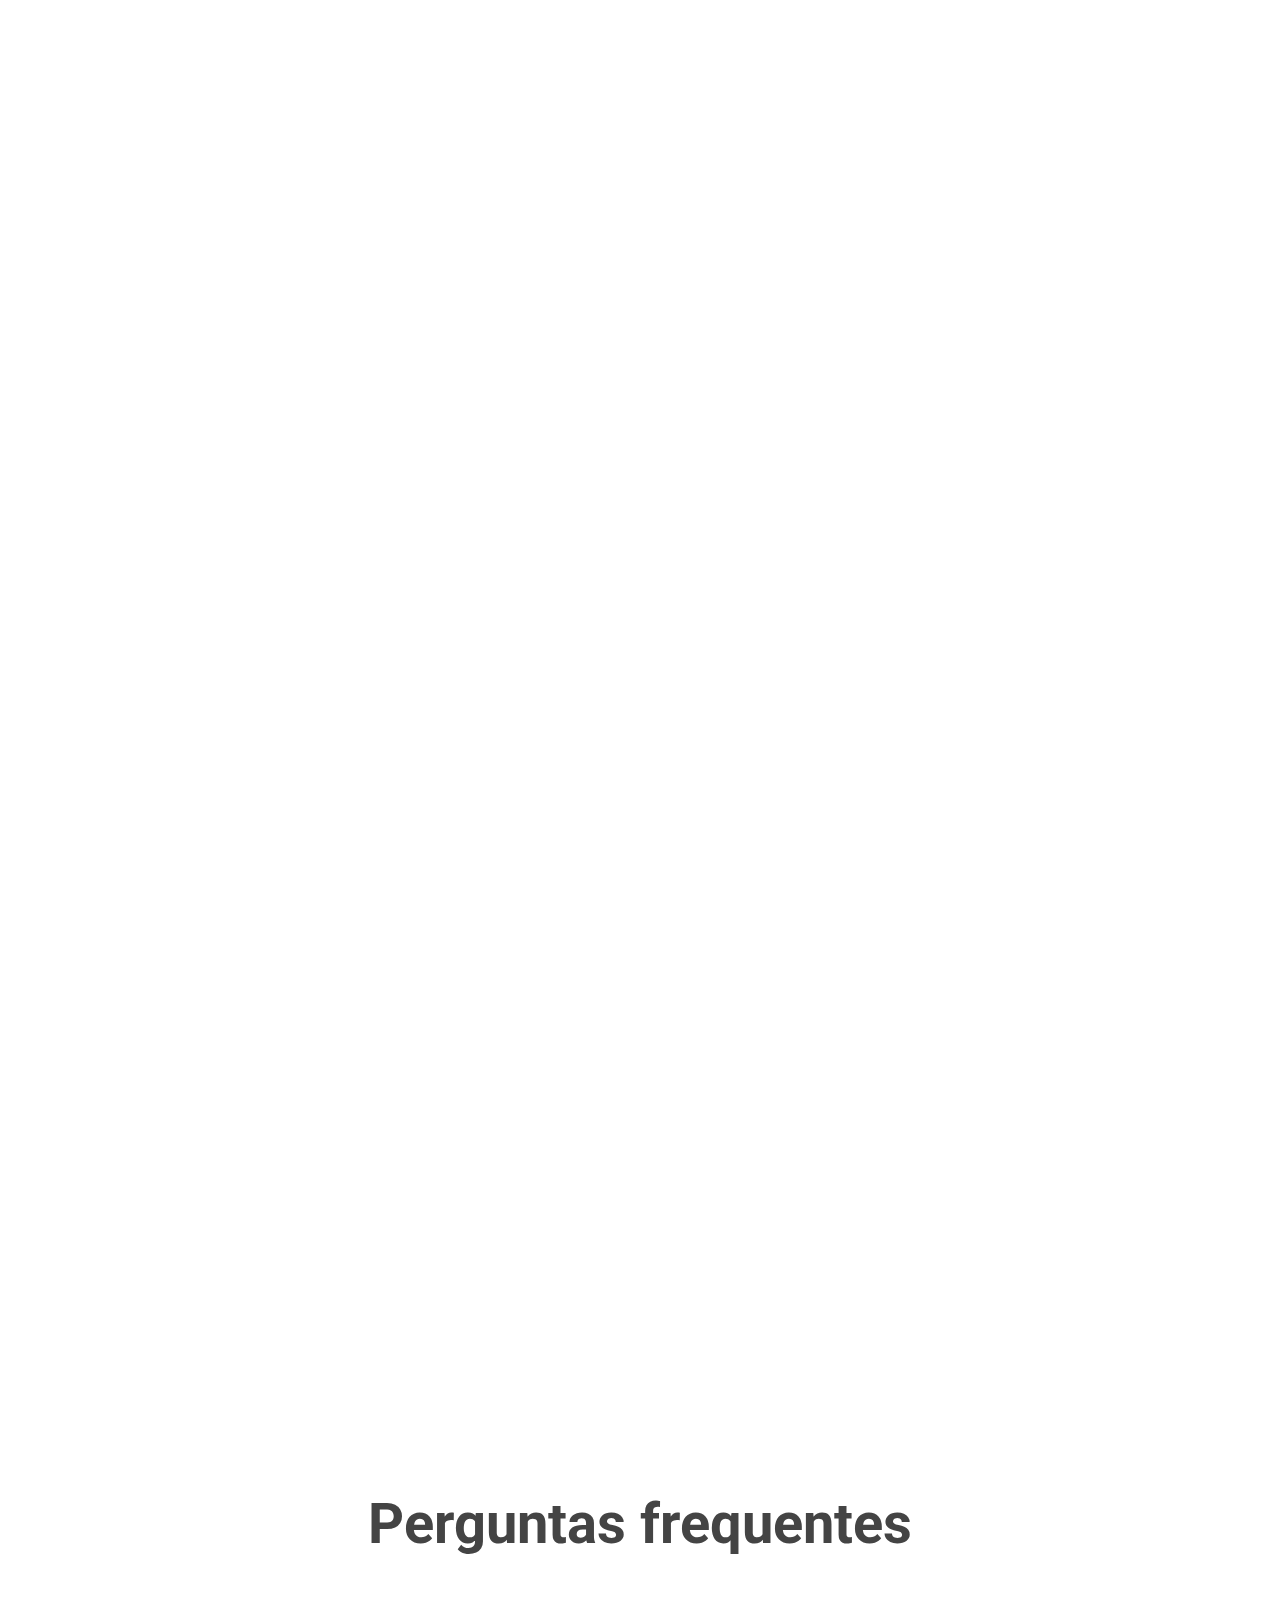
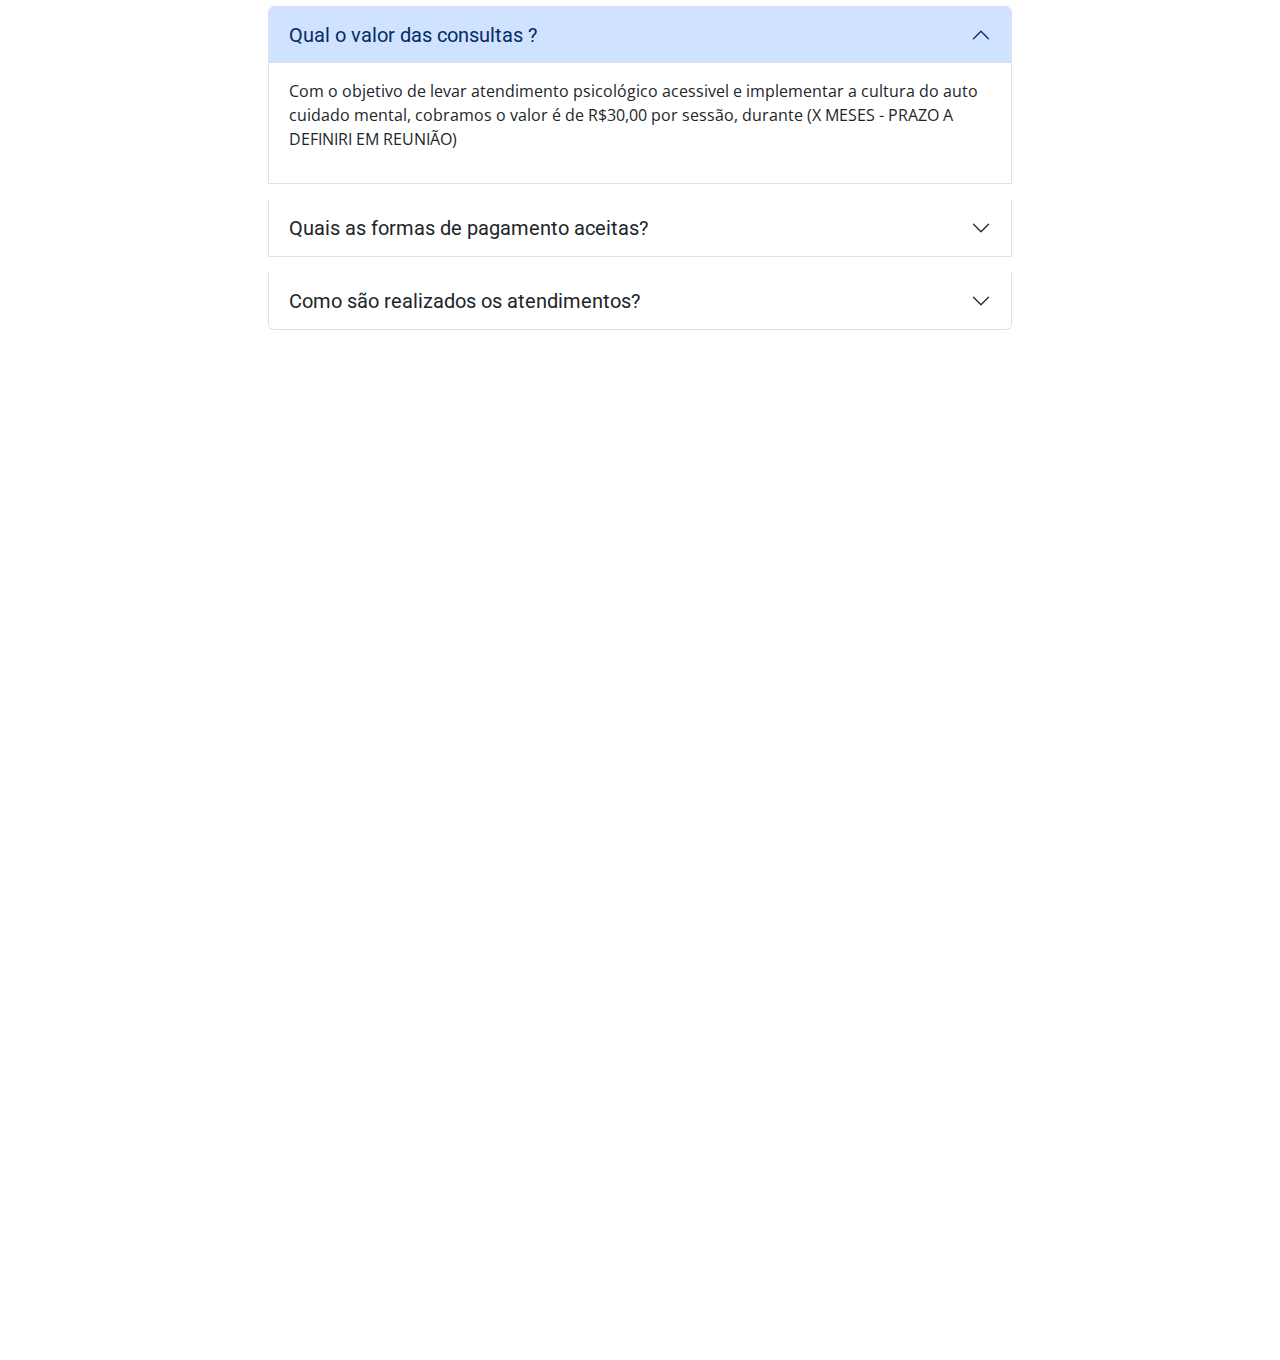
==== commit 704281cc: "ATT" ====
--- a/index.html
+++ b/index.html
@@ -282,7 +282,7 @@
 
         <div class="row" data-aos="fade-up">
           <div class="col-md-5">
-            <img src="assets/img/martamelro.jpg" class="img-fluid" alt="">
+            <img src="assets/img/marta_melro_3.jpg" class="img-fluid" alt="">
           </div>
           <div class="col-md-7 pt-5">
             <h3>Marta Melro</h3>
@@ -399,6 +399,123 @@
     </section><!-- End Features Section -->
 
   </main><!-- End #main -->
+
+
+  <!-- CTA SECTION->
+
+  <section id="cta" class="position-relative my-5">
+    <div class="cta-pattern-overlay pattern-left position-absolute top-50 start-0 translate-middle-y">
+        <img src="assets/img/cta-pattern.png" alt="pattern">
+    </div>
+    <div class="container my-5 py-5">
+        <div class="row align-items-center my-5">
+            <div class="col-md-11 offset-md-2">
+                <h6 class="text-white">Comece agora!</h6>
+                <h2 class="text-white fw-bold display-4">Invista em você: cuide da mente, fortaleça o psicológico e transforme sua vida!</h2>
+            </div>
+            <!--div class="col-md-2">
+                <a href="contact.html" class="btn btn-primary cta-button ">Get in touch</a>
+            </div-->
+        </div>
+    </div>
+</section>
+
+ <!-- CTA SECTION-->
+
+
+  <section id="faq">
+
+    <div class="container my-5 pb-5 ">
+        <!--h6 class="text-center">Frequently asked questions</h6-->
+        <h2 class="text-center fw-bold display-4 mb-5">Perguntas frequentes</h2>
+
+        <div class="accordion col-md-8 offset-md-2" id="accordionPanelsStayOpenExample">
+
+            <div class="accordion-item mt-3">
+                <h5 class="accordion-header border-0" id="panelsStayOpen-headingOne">
+                    <button class="accordion-button fs-5" type="button" data-bs-toggle="collapse"
+                        data-bs-target="#panelsStayOpen-collapseOne" aria-expanded="true"
+                        aria-controls="panelsStayOpen-collapseOne">
+                        Qual o valor das consultas ?
+                    </button>
+                </h5>
+                <div id="panelsStayOpen-collapseOne" class="accordion-collapse collapse show">
+                    <div class="accordion-body">
+                        <p>Com o objetivo de levar atendimento psicológico 
+                            acessivel e implementar a cultura do auto cuidado mental, 
+                            cobramos o valor é de R$30,00 por sessão, durante 
+                            (X MESES - PRAZO A DEFINIRI EM REUNIÃO)</p>
+                    </div>
+                </div>
+            </div>
+
+            <div class="accordion-item mt-3">
+                <h2 class="accordion-header" id="panelsStayOpen-headingTwo">
+                    <button class="accordion-button fs-5 collapsed" type="button" data-bs-toggle="collapse"
+                        data-bs-target="#panelsStayOpen-collapseTwo" aria-expanded="false"
+                        aria-controls="panelsStayOpen-collapseTwo">
+                        Quais as formas de pagamento aceitas?
+                    </button>
+                </h2>
+                <div id="panelsStayOpen-collapseTwo" class="accordion-collapse collapse"
+                    aria-labelledby="panelsStayOpen-headingTwo">
+                    <div class="accordion-body">
+                        <p>Aceitamos pagamentos com o cartão de crédito e via pix.</p>
+                    </div>
+                </div>
+            </div>
+
+            <div class="accordion-item mt-3">
+                <h2 class="accordion-header" id="panelsStayOpen-headingThree">
+                    <button class="accordion-button fs-5 collapsed" type="button" data-bs-toggle="collapse"
+                        data-bs-target="#panelsStayOpen-collapseThree" aria-expanded="false"
+                        aria-controls="panelsStayOpen-collapseThree">
+                        Como são realizados os atendimentos?
+                    </button>
+                </h2>
+                <div id="panelsStayOpen-collapseThree" class="accordion-collapse collapse"
+                    aria-labelledby="panelsStayOpen-headingThree">
+                    <div class="accordion-body">
+                        <p>Nossos atendimentos são on-line. Você irá alinhar com a 
+                            sua psicóloga os melhores dias e horários para a sua sessão, 
+                            de acordo com a sua necessidade </p>
+                    </div>
+                </div>
+            </div>
+
+            <!--div class="accordion-item mt-3">
+                <h2 class="accordion-header" id="panelsStayOpen-headingFour">
+                    <button class="accordion-button fs-5 collapsed" type="button" data-bs-toggle="collapse"
+                        data-bs-target="#panelsStayOpen-collapseFour" aria-expanded="false"
+                        aria-controls="panelsStayOpen-collapseFour">
+                        What time will it take to finish my roofing ?
+                    </button>
+                </h2>
+                <div id="panelsStayOpen-collapseFour" class="accordion-collapse collapse"
+                    aria-labelledby="panelsStayOpen-headingFour">
+                    <div class="accordion-body">
+                        <p>Diam orci gravida convallis at enim risus viverra. Hac mi tristique in aliquet tincidunt
+                            nam lectus
+                            nec. Placerat interdum auctor facilisi massa laoreet hendrerit posuere a. Tristique
+                            ultricies consectetu
+                            at.</p>
+                    </div>
+                </div-->
+            </div>
+
+
+
+
+
+        </div>
+
+    </div>
+</section>
+
+
+
+
+
       <!-- ======= Tetstimonials Section ======= >
       <section class="testimonials" data-aos="fade-up">
         <div class="container">
--- a/assets/css/style.css
+++ b/assets/css/style.css
@@ -2329,4 +2329,69 @@
   width: 40px;
   height: 40px;
   transition: 0.3s;
+}
+
+
+/*---- cta section style start ----*/
+
+section#cta {
+  background: var(--linear-gradient);
+}
+
+.cta-button {
+  background: var(--bs-light);
+  color: var(--bs-black);
+}
+
+.cta-button:hover,
+.cta-button:active,
+.cta-button:focus {
+  background: var(--bs-light);
+  color: var(--bs-black);
+}
+
+@media only screen and (max-width: 770px) {
+  .cta-pattern-overlay {
+    display: none;
+  }
+  
+}
+
+section.cta:after {
+  content: "";
+ background:#268e96;
+  width: 980px;
+   height: 956px;
+   display: block;
+   position: absolute;
+   bottom: -110px;
+   right: -480px;
+   z-index: -1;
+ }
+
+
+
+ 
+/*---- cta section style start ----*/
+
+section#cta {
+  background: var(--linear-gradient);
+}
+
+.cta-button {
+  background: var(--bs-light);
+  color: var(--bs-black);
+}
+
+.cta-button:hover,
+.cta-button:active,
+.cta-button:focus {
+  background: var(--bs-light);
+  color: var(--bs-black);
+}
+
+@media only screen and (max-width: 770px) {
+  .cta-pattern-overlay {
+    display: none;
+  }
 }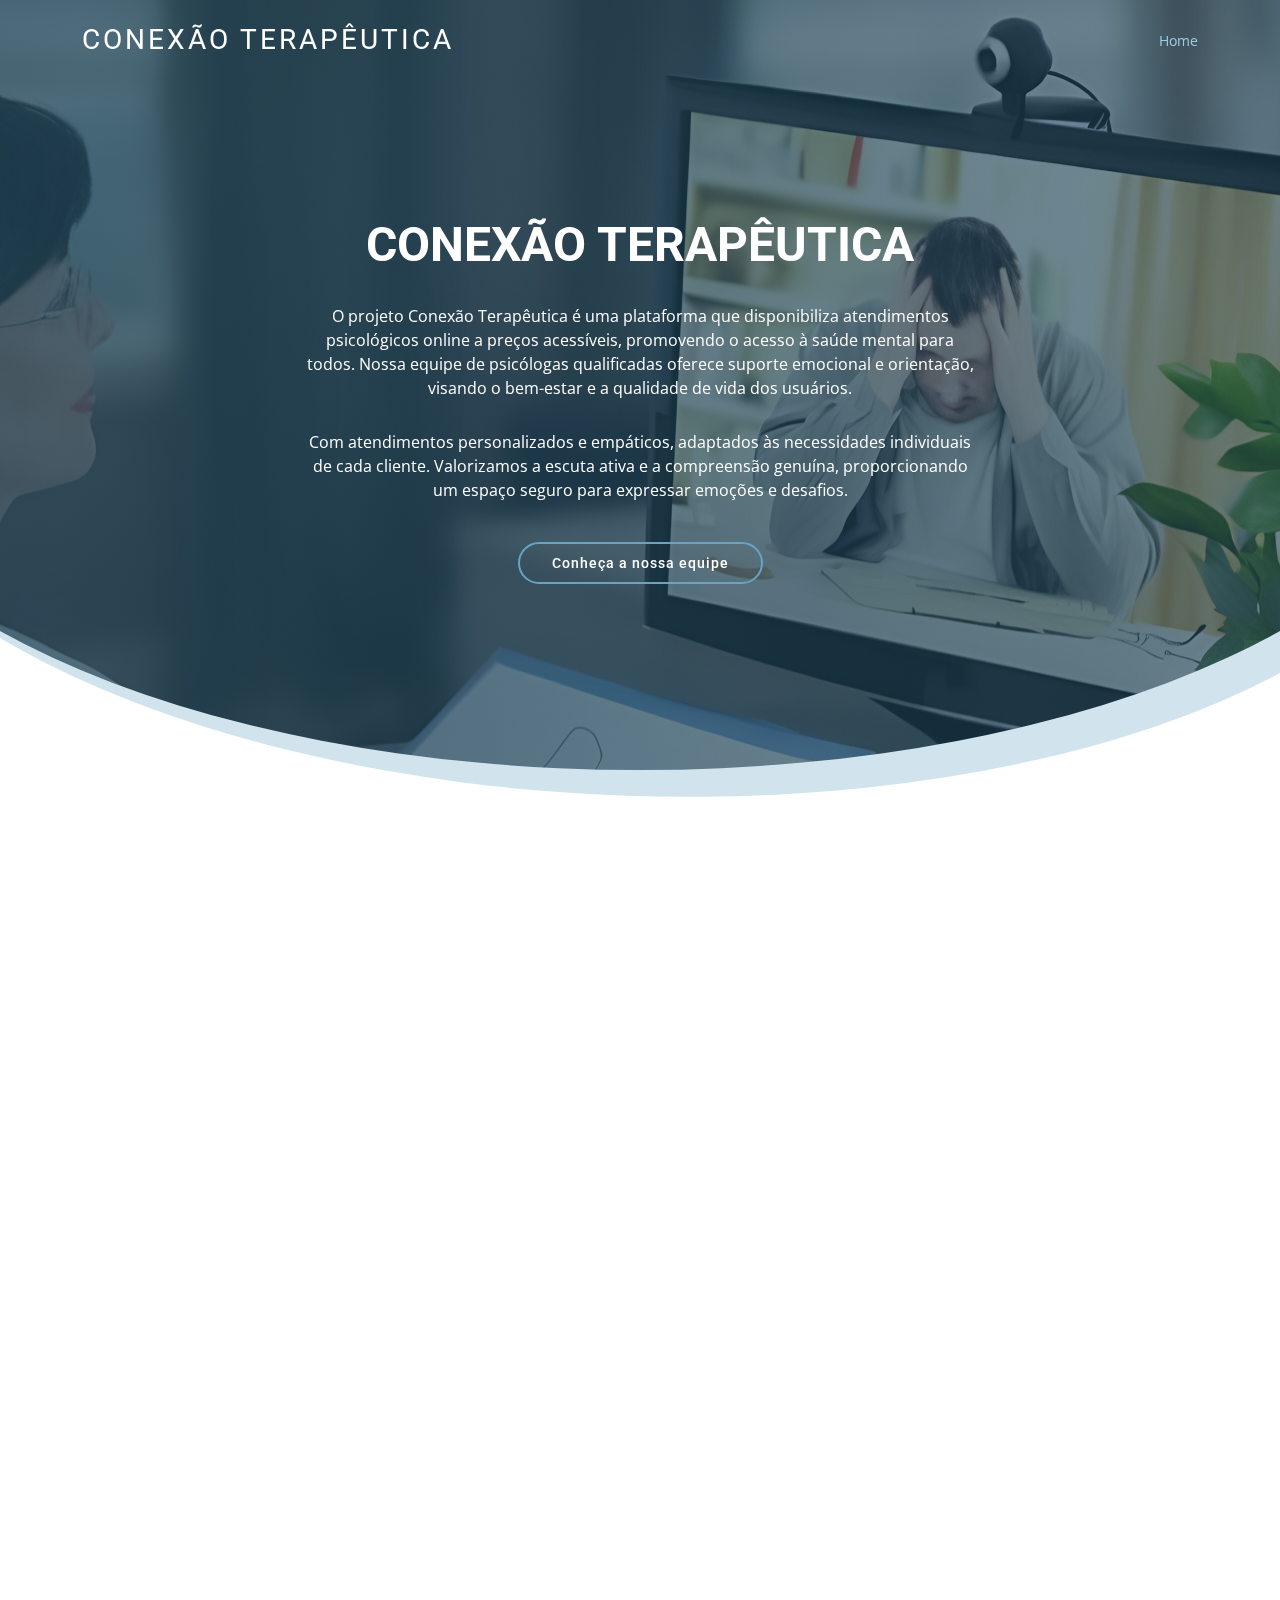
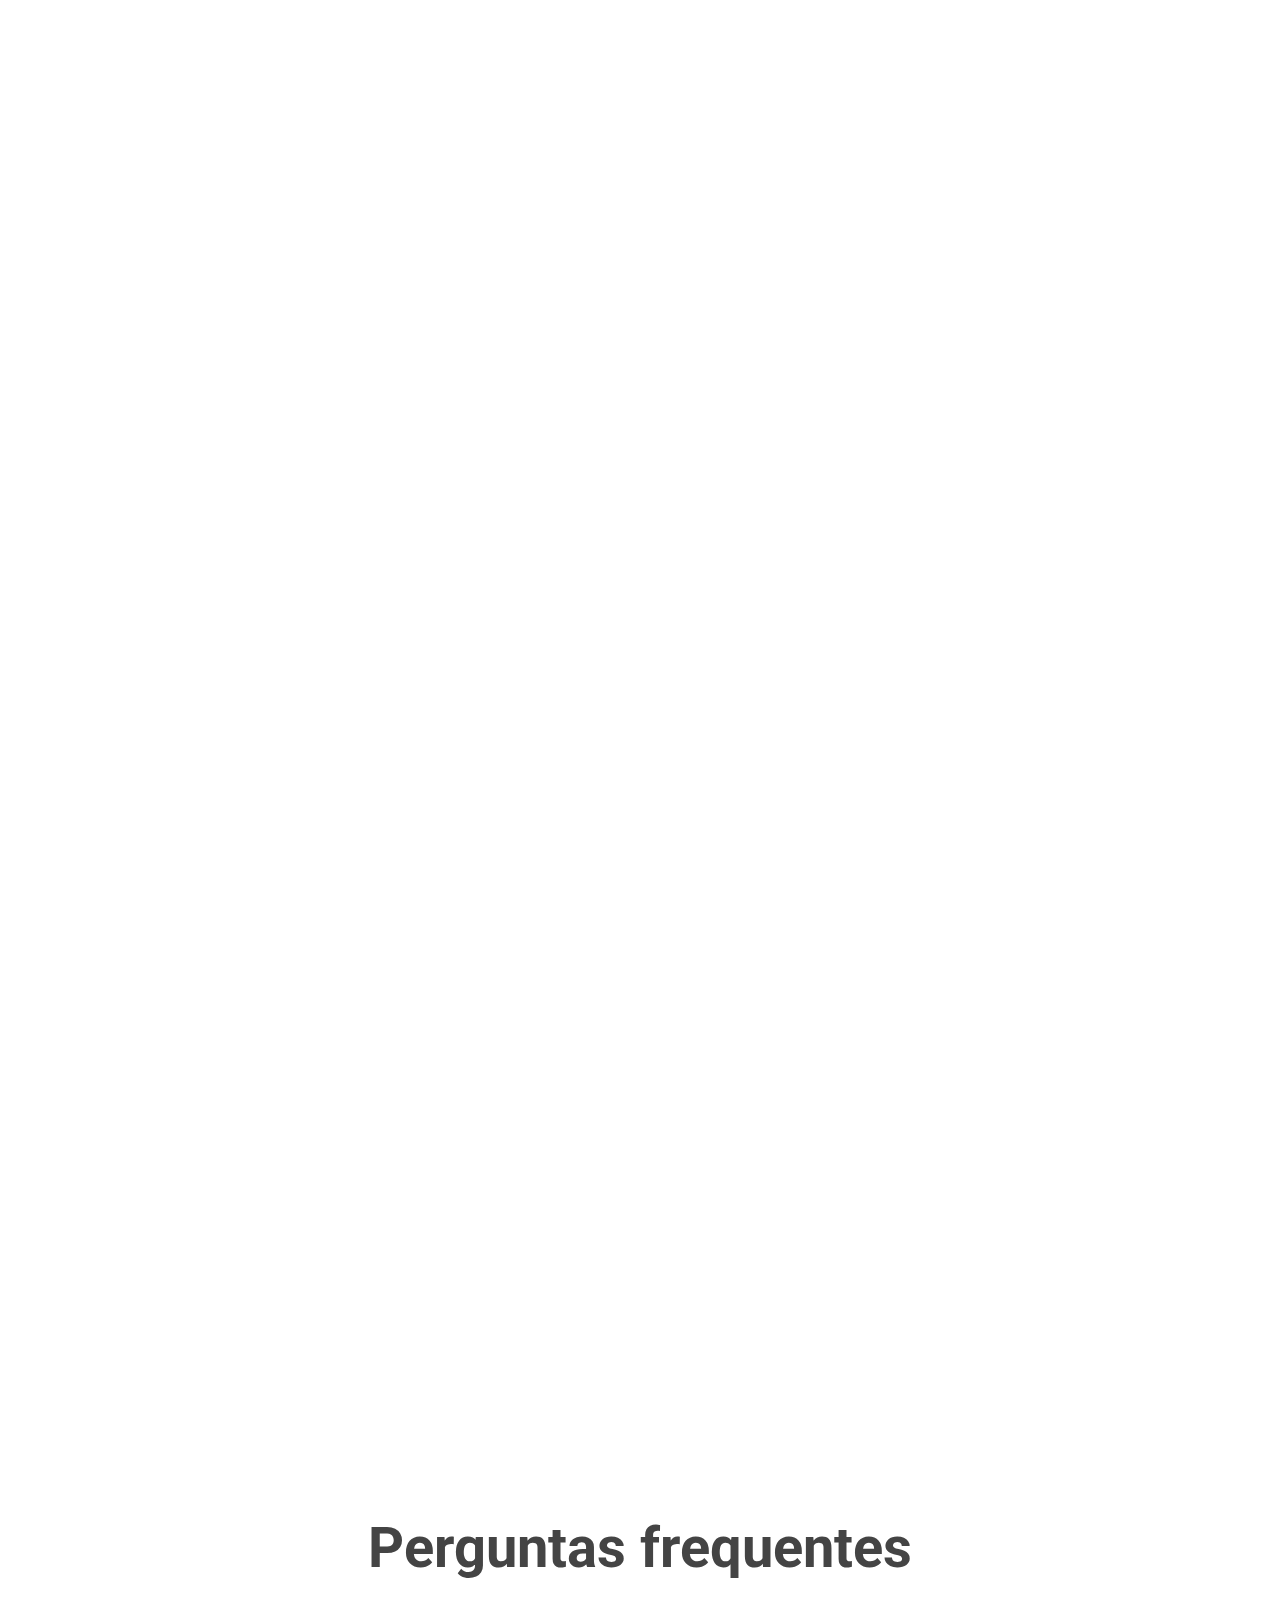
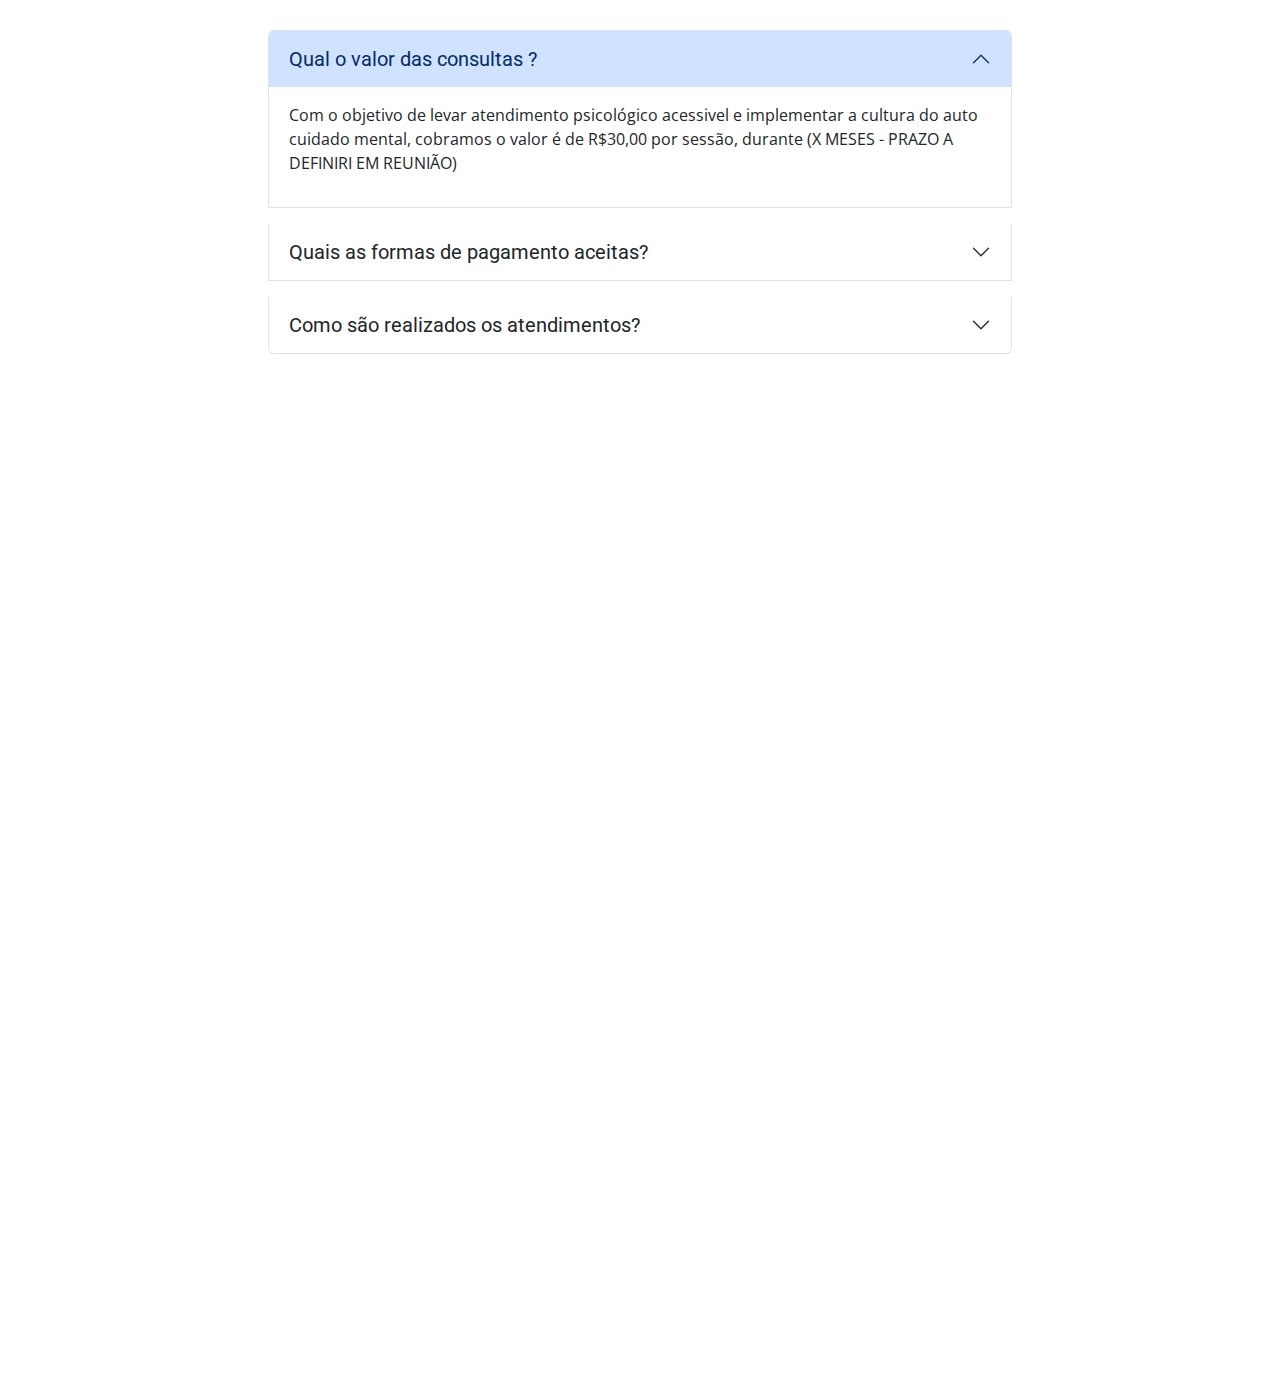
==== commit 114ee559: "att" ====
--- a/index.html
+++ b/index.html
@@ -287,7 +287,8 @@
           <div class="col-md-7 pt-5">
             <h3>Marta Melro</h3>
             <p class="fst-italic"> Psicóloga - CRP: 05/49160
-              <br><b>Abordagem:</b> 
+              <br><b>Abordagem:</b> Abordagem Existencial Humanista
+              <br><b>Abordagem:</b> Terapia Cognitivo Comportamental em interface com Neurociências
               <br><i class="bi bi-people-fill"></i></b> Adultos, Casais, Idosos</p>
             </p>
             
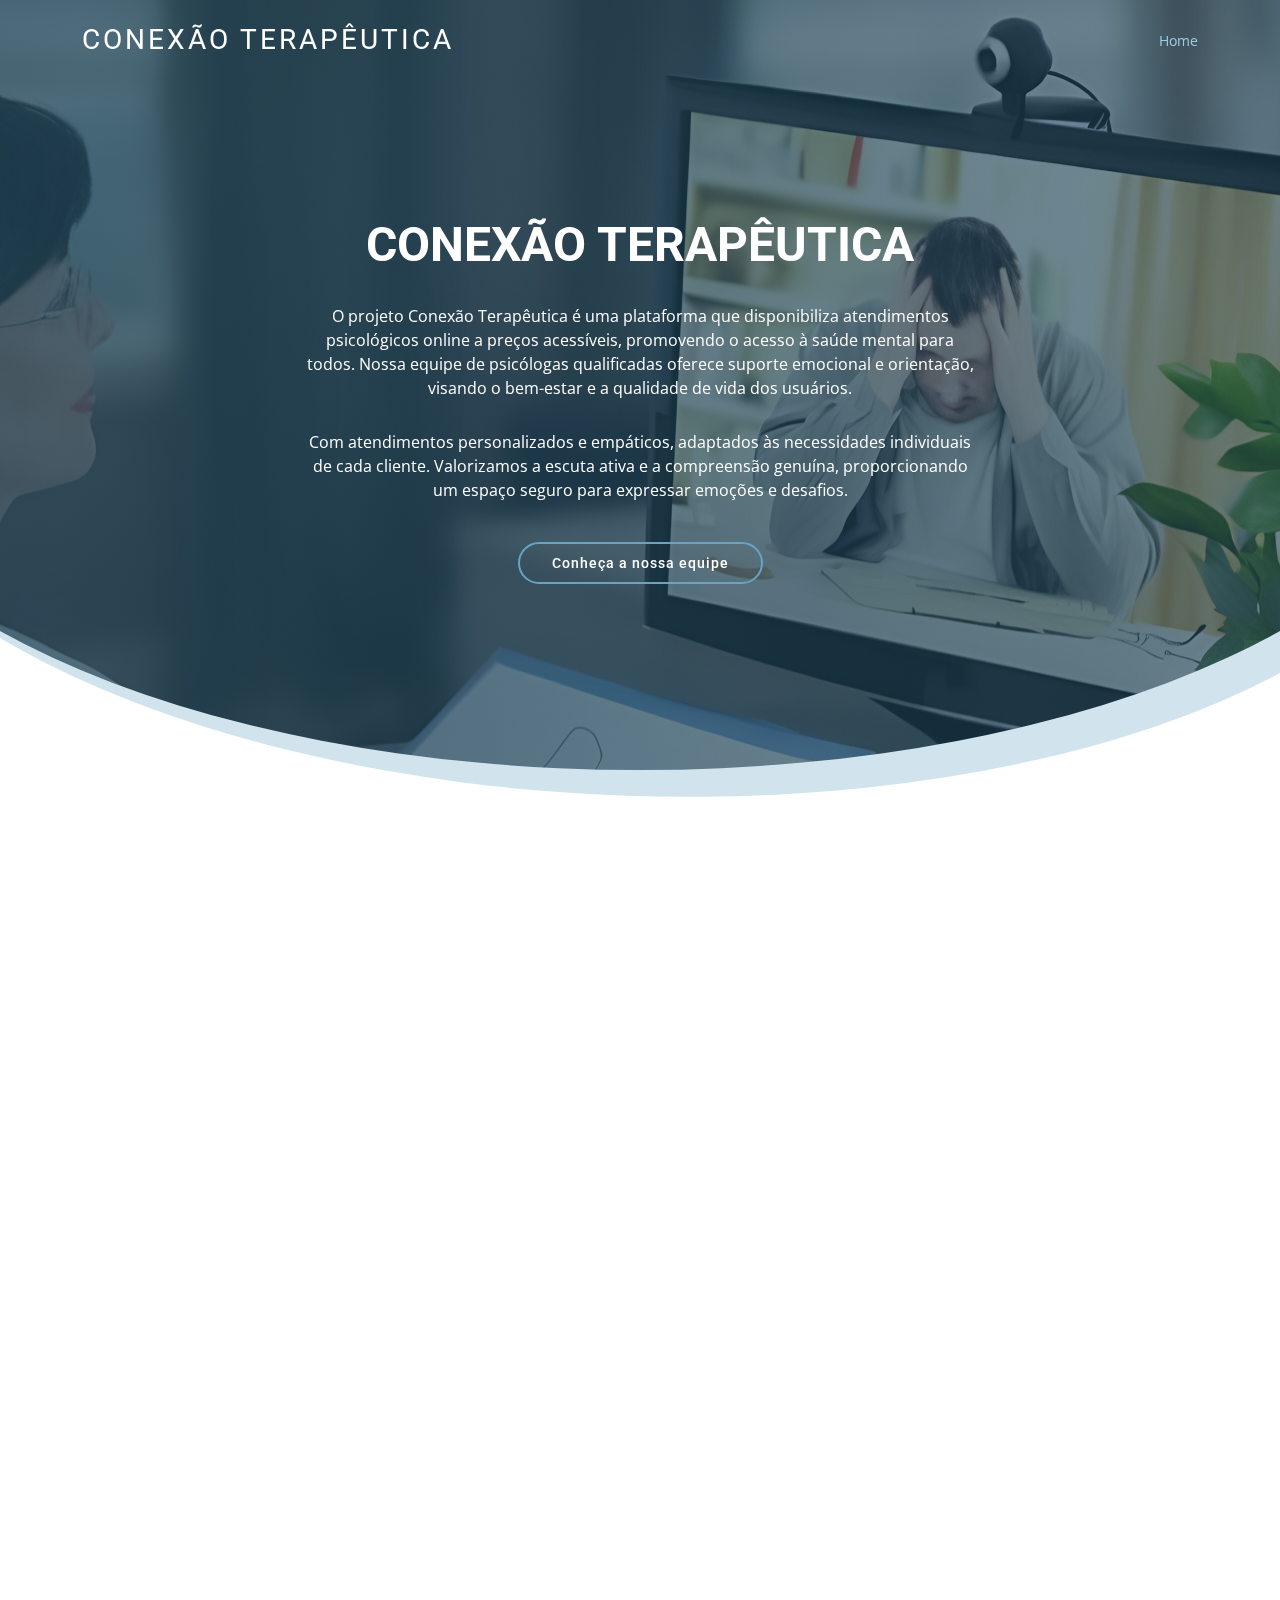
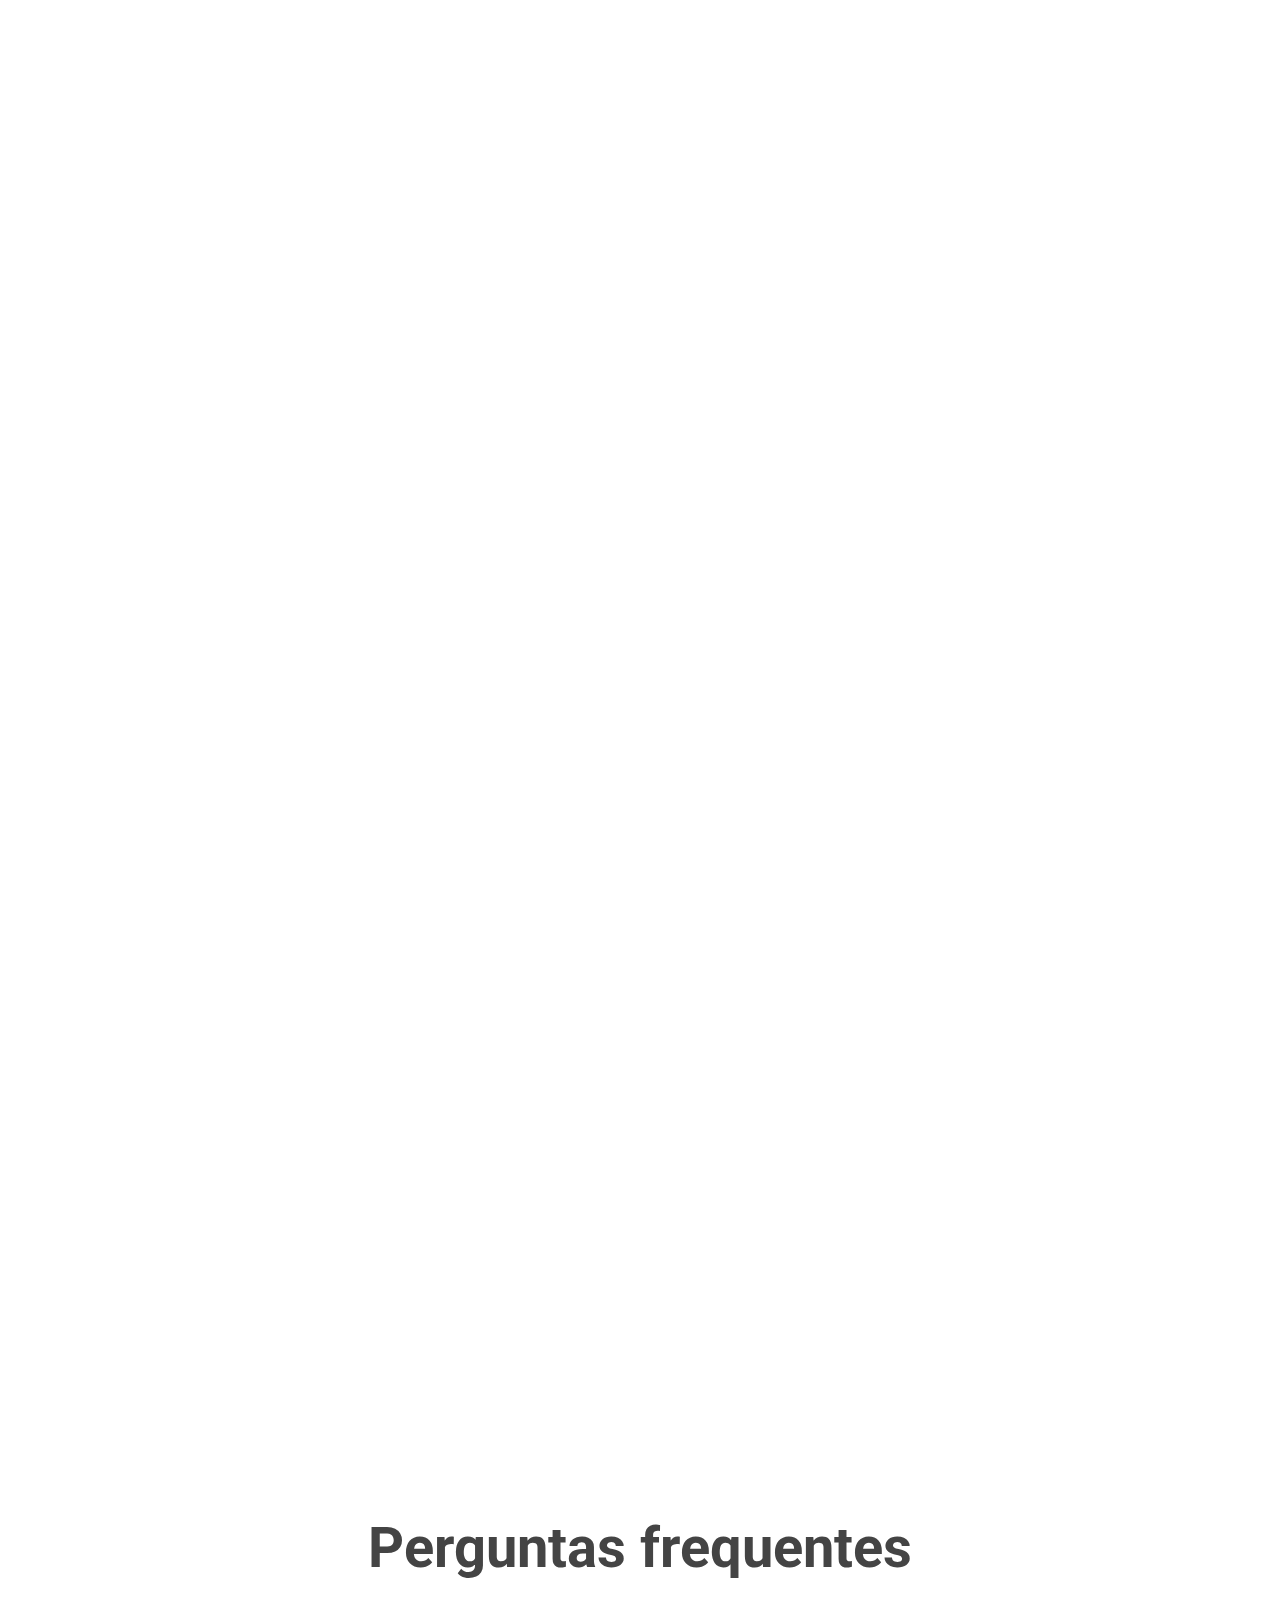
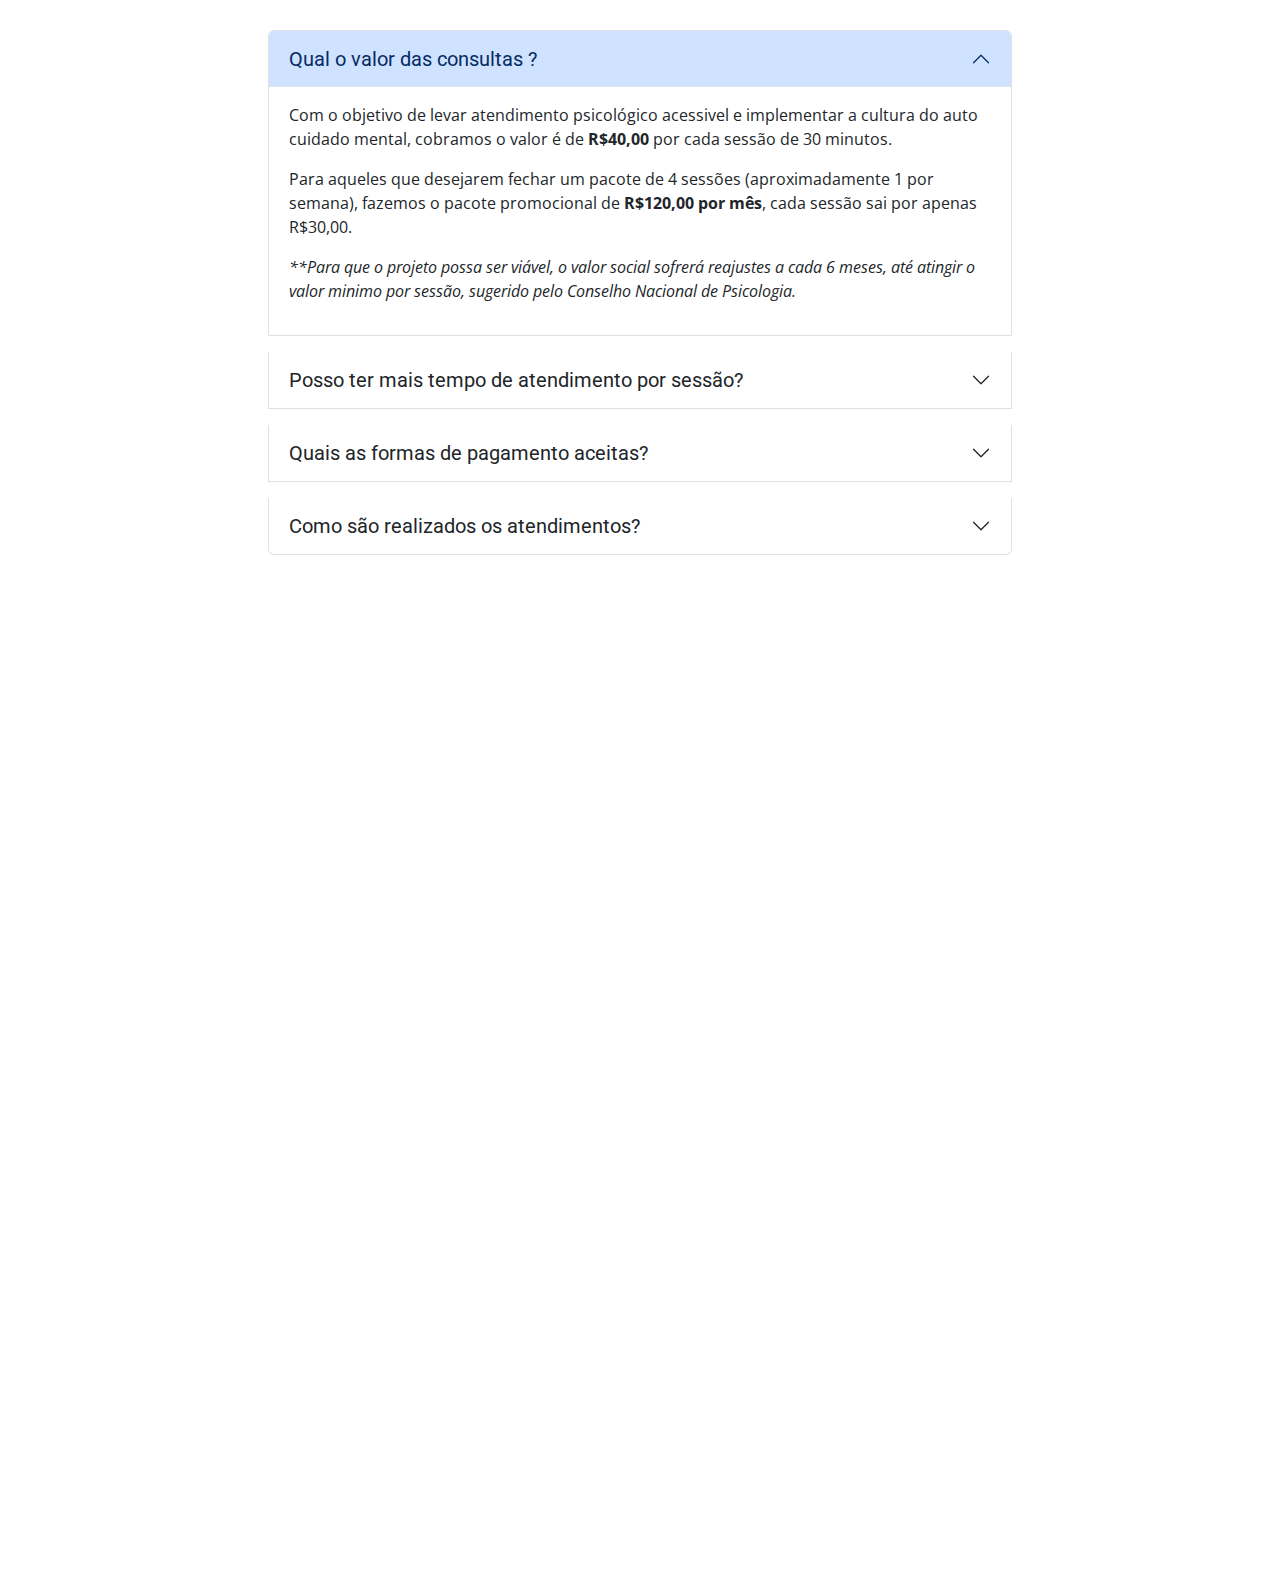
==== commit 00aff2ae: "att perguntas frequentes" ====
--- a/index.html
+++ b/index.html
@@ -444,11 +444,31 @@
                     <div class="accordion-body">
                         <p>Com o objetivo de levar atendimento psicológico 
                             acessivel e implementar a cultura do auto cuidado mental, 
-                            cobramos o valor é de R$30,00 por sessão, durante 
-                            (X MESES - PRAZO A DEFINIRI EM REUNIÃO)</p>
+                            cobramos o valor é de <b>R$40,00</b> por cada sessão de 30 minutos.
+
+                            <br><p>Para aqueles que desejarem fechar um pacote de 4 sessões 
+                            (aproximadamente 1 por semana), fazemos o pacote promocional de <b>R$120,00 por mês</b>, cada sessão sai por apenas R$30,00. </p>
+
+                            <p><i>**Para que o projeto possa ser viável, o valor social sofrerá reajustes a cada 6 meses, até atingir 
+                              o valor minimo por sessão, sugerido pelo  Conselho Nacional de Psicologia.</i></p>
                     </div>
                 </div>
             </div>
+
+            <div class="accordion-item mt-3">
+              <h2 class="accordion-header" id="panelsStayOpen-headingTwo">
+                  <button class="accordion-button fs-5 collapsed" type="button" data-bs-toggle="collapse"
+                      data-bs-target="#panelsStayOpen-collapseTwo" aria-expanded="false"
+                      aria-controls="panelsStayOpen-collapseTwo">
+                      Posso ter mais tempo de atendimento por sessão?                   </button>
+              </h2>
+              <div id="panelsStayOpen-collapseTwo" class="accordion-collapse collapse"
+                  aria-labelledby="panelsStayOpen-headingTwo">
+                  <div class="accordion-body">
+                      <p>Claro que pode! Mas o novo valor será acordado diretamente entre o psicólogo e você.</p>
+                  </div>
+              </div>
+          </div>
 
             <div class="accordion-item mt-3">
                 <h2 class="accordion-header" id="panelsStayOpen-headingTwo">
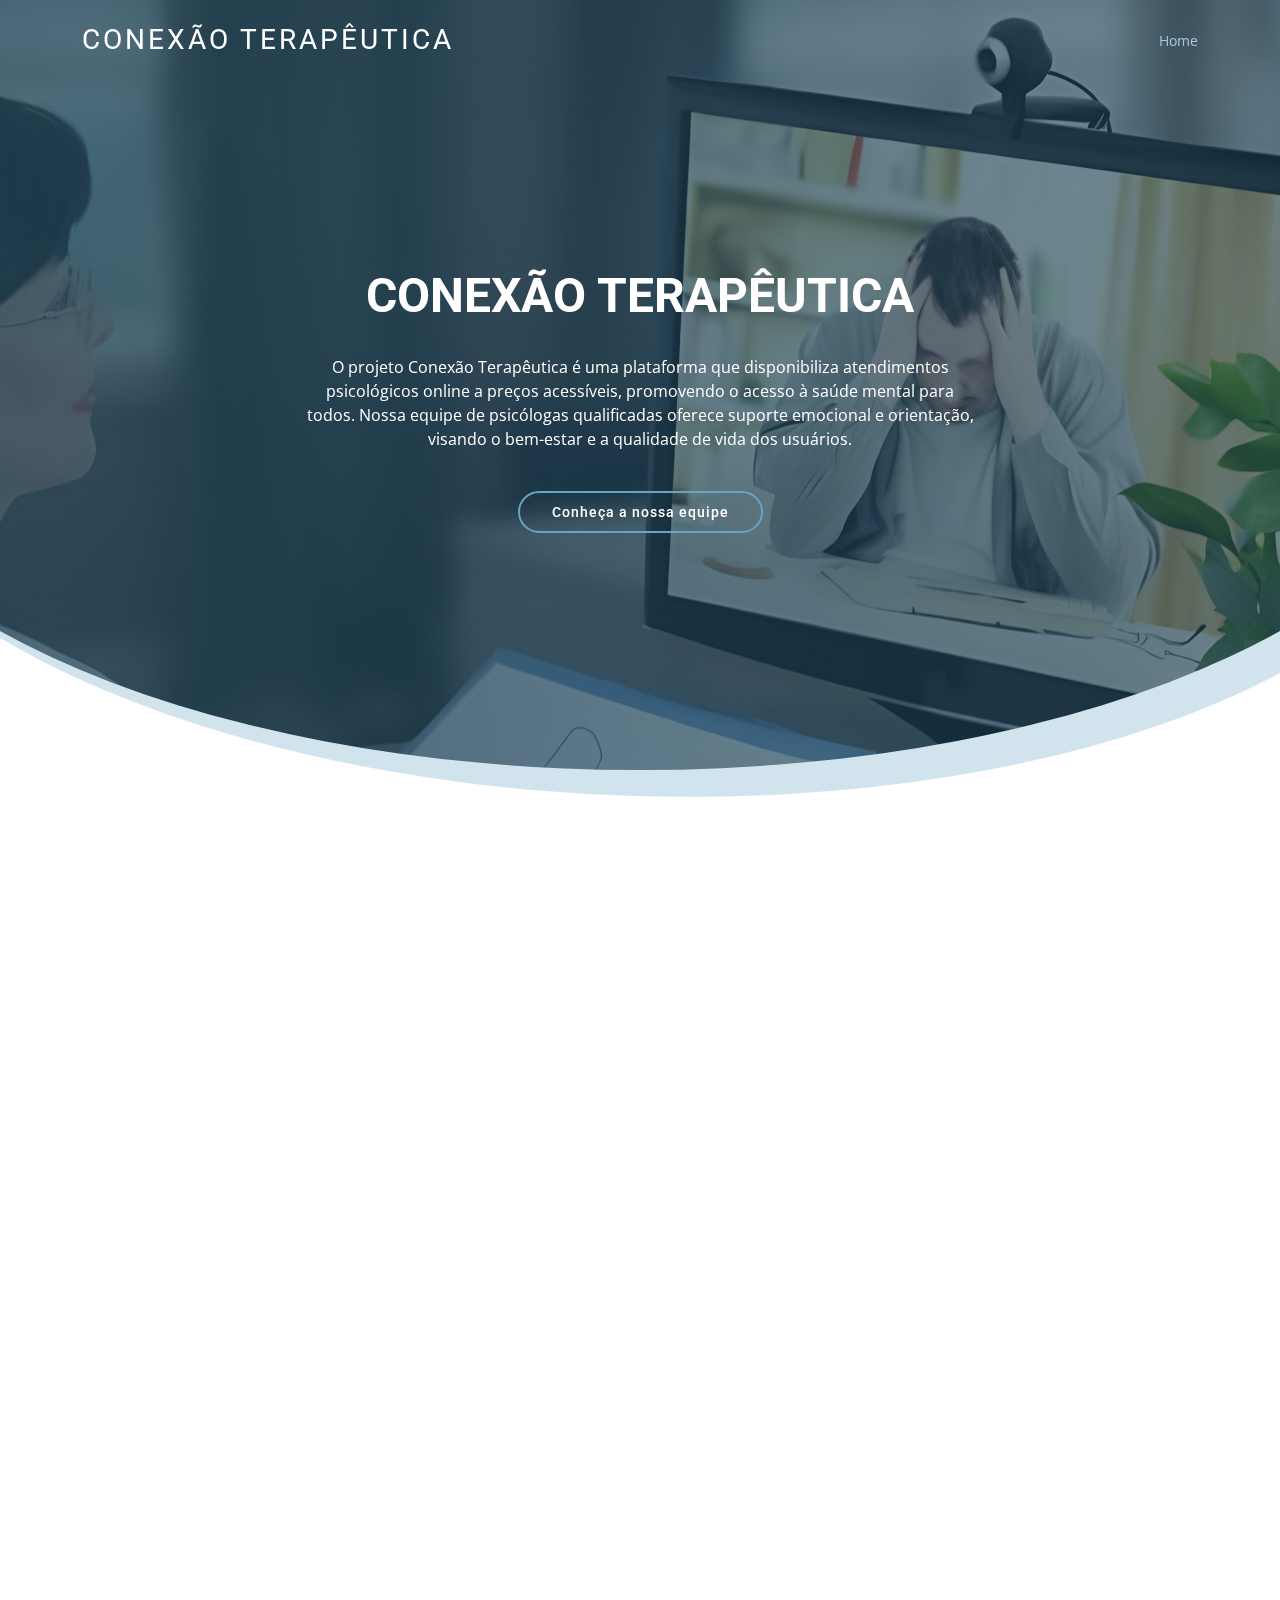
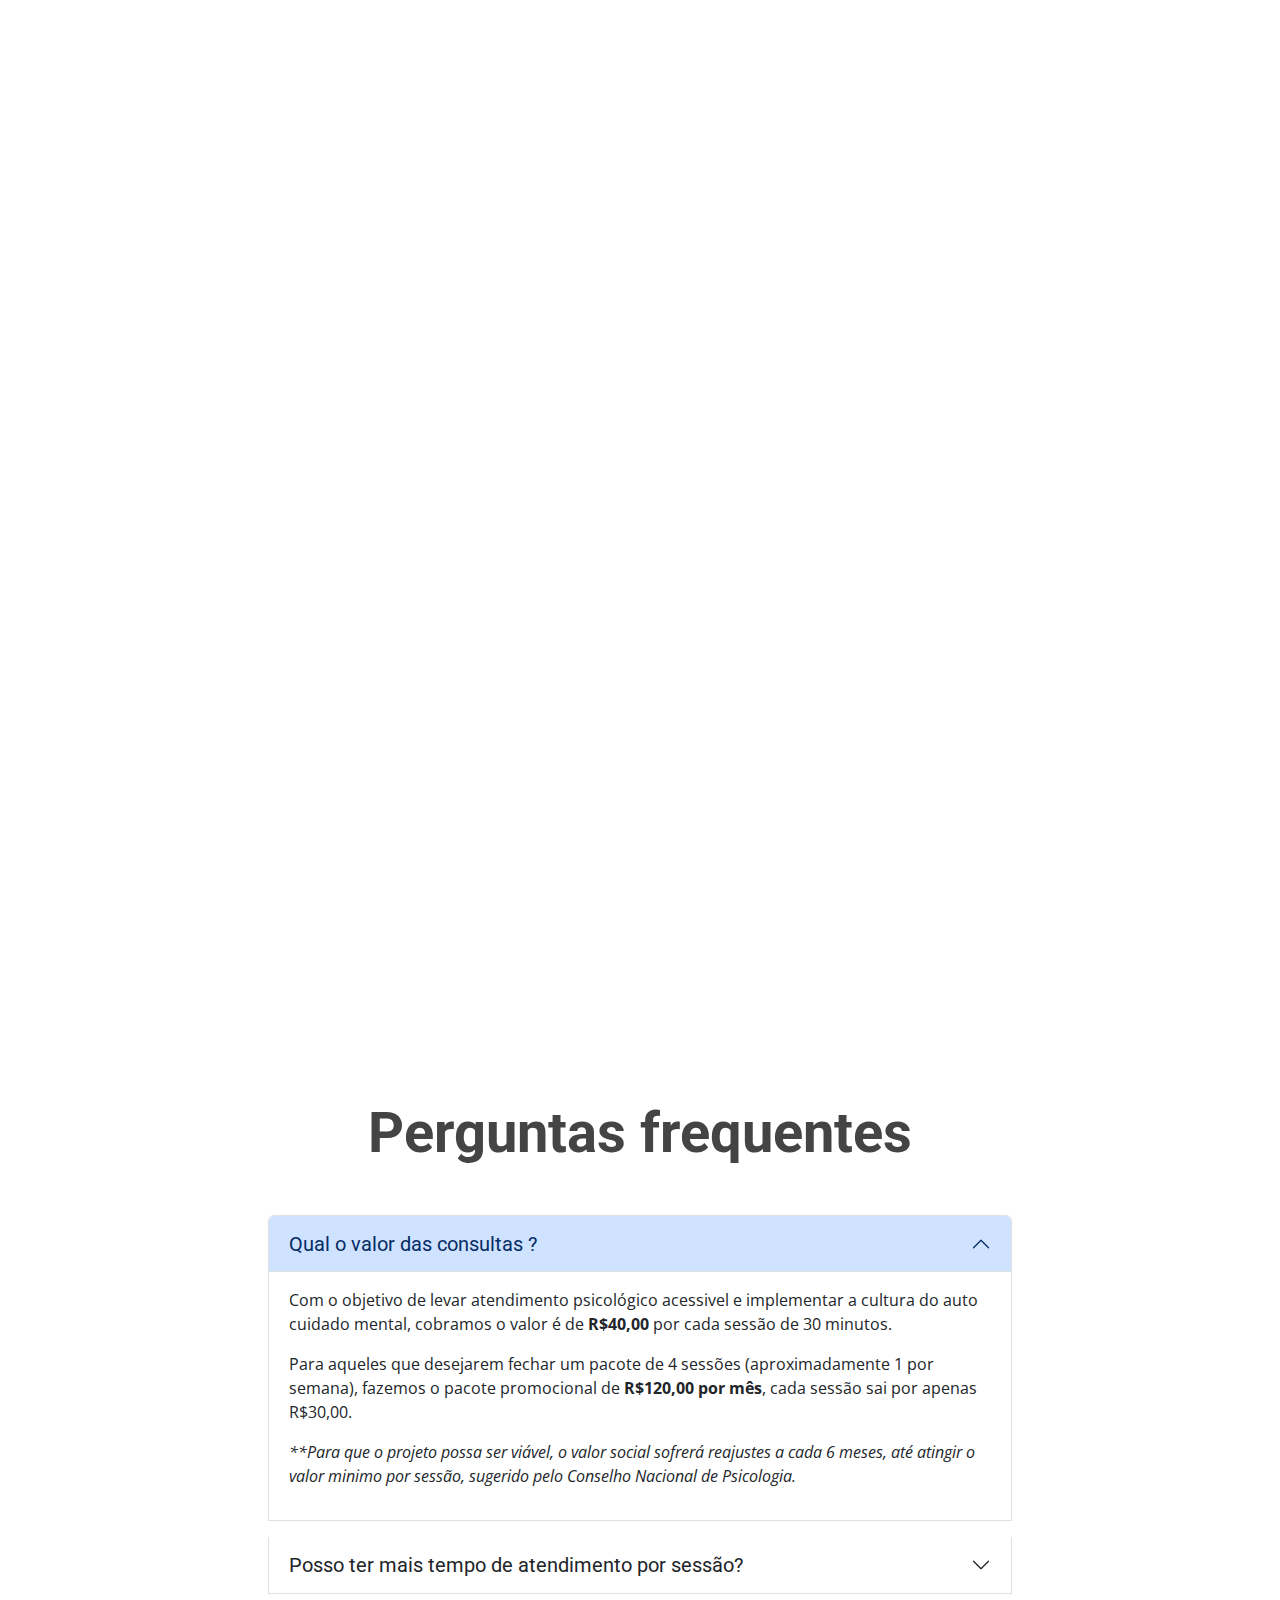
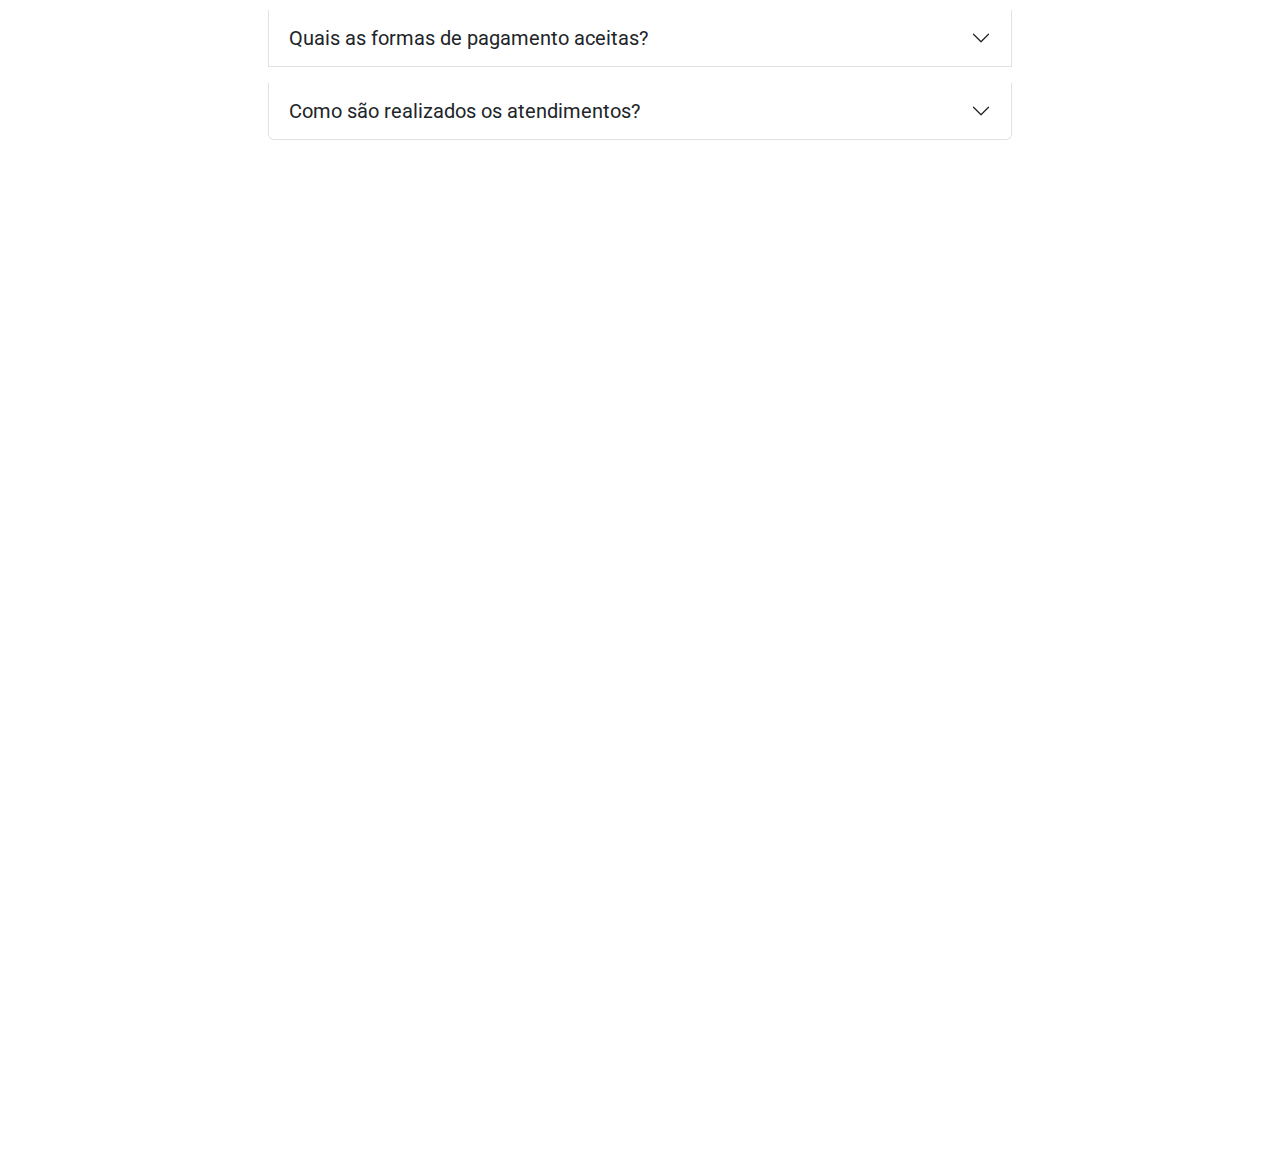
==== commit 0f16d025: "att ajuste layout" ====
--- a/index.html
+++ b/index.html
@@ -95,20 +95,22 @@
             psicológicos online a preços acessíveis, promovendo o acesso à saúde mental 
             para todos. Nossa equipe de psicólogas qualificadas oferece suporte emocional 
             e orientação, visando o bem-estar e a qualidade de vida dos usuários.
-         <P> Com atendimentos personalizados e empáticos, adaptados às necessidades individuais 
-          de cada cliente. Valorizamos a escuta ativa e a compreensão genuína, proporcionando 
-          um espaço seguro para expressar emoções e desafios.
+
           </p>
           <a href="#features" class="btn-get-started animate__animated animate__fadeInUp">Conheça a nossa equipe</a>
         </div>
       </div>
 
-      <!-- Slide 2 ->
+      <!-- Slide 2 -->
       <div class="carousel-item">
         <div class="carousel-container">
-          <h2 class="animate__animated animate__fadeInDown">Lorem Ipsum Dolor</h2>
-          <p class="animate__animated animate__fadeInUp">Ut velit est quam dolor ad a aliquid qui aliquid. Sequi ea ut et est quaerat sequi nihil ut aliquam. Occaecati alias dolorem mollitia ut. Similique ea voluptatem. Esse doloremque accusamus repellendus deleniti vel. Minus et tempore modi architecto.</p>
-          <a href="" class="btn-get-started animate__animated animate__fadeInUp">Read More</a>
+          <h2 class="animate__animated animate__fadeInDown">CONEXÃO <span>TERAPÊUTICA</span></h2>
+          <p class="animate__animated animate__fadeInUp">
+            Com atendimentos personalizados e empáticos, adaptados às necessidades individuais 
+              de cada cliente. Valorizamos a escuta ativa e a compreensão genuína, proporcionando 
+              um espaço seguro para expressar emoções e desafios.
+          </p>
+          <a href="#features" class="btn-get-started animate__animated animate__fadeInUp">Conheça a nossa equipe</a>
         </div>
       </div>
 
@@ -359,7 +361,7 @@
           </div>
         </div>
 
-        
+        <!----
         <div class="row" data-aos="fade-up">
           <div class="col-md-5">
             <img src="assets/img/jennyfermaciel.JPG" class="img-fluid" alt="">
@@ -378,22 +380,22 @@
             <li><i class="bi bi-check"></i> Relacionamentos abusivos e dependência emocional;</li>
             <li><i class="bi bi-check"></i> Relacionamentos abusivos e dependência emocional;</li>
 
-          </ul-->
+          </ul->
           <div class="col-lg-3 col-md-6 footer-info">
             <div class="features-section-social-links mt-3">
               <p><b>Redes sociais</p></b>
               <!--a href="https://www.instagram.com/cevest.nf/" class="instagram"><i class="bx bxl-instagram"></i></a>
-              <a href="https://www.facebook.com/cevestnf" class="facebook"><i class="bx bxl-facebook"></i></a-->
+              <a href="https://www.facebook.com/cevestnf" class="facebook"><i class="bx bxl-facebook"></i></a->
               <a href="https://wa.me/5521965886225" class="whatsapp"><i class="bi bi-whatsapp"></i>
 
-              <!--a href="#" class="linkedin"><i class="bx bxl-linkedin"></i></a-->
+              <!--a href="#" class="linkedin"><i class="bx bxl-linkedin"></i></a->
              
             </div>
           </div>
           <br><a href="05_jennyfer_maciel.html"><button type="button" class="btn btn-primary"> Ver perfil</button></a>
                 
           </div>
-        </div>
+        </div-->
 
 
       </div>
@@ -689,14 +691,14 @@
 
     <div class="container">
       <div class="copyright">
-        &copy; Copyright <strong><span>Moderna</span></strong>. All Rights Reserved
+        &copy; Conexão Terapêutica <strong><span></span></strong>| Todos os direitos reservados
       </div>
       <div class="credits">
         <!-- All the links in the footer should remain intact. -->
         <!-- You can delete the links only if you purchased the pro version. -->
         <!-- Licensing information: https://bootstrapmade.com/license/ -->
         <!-- Purchase the pro version with working PHP/AJAX contact form: https://bootstrapmade.com/free-bootstrap-template-corporate-moderna/ -->
-        Designed by <a href="https://bootstrapmade.com/">BootstrapMade</a>
+        Designed by <a href="#">Juliana Lira</a>
       </div>
     </div>
   </footer><!-- End Footer -->
